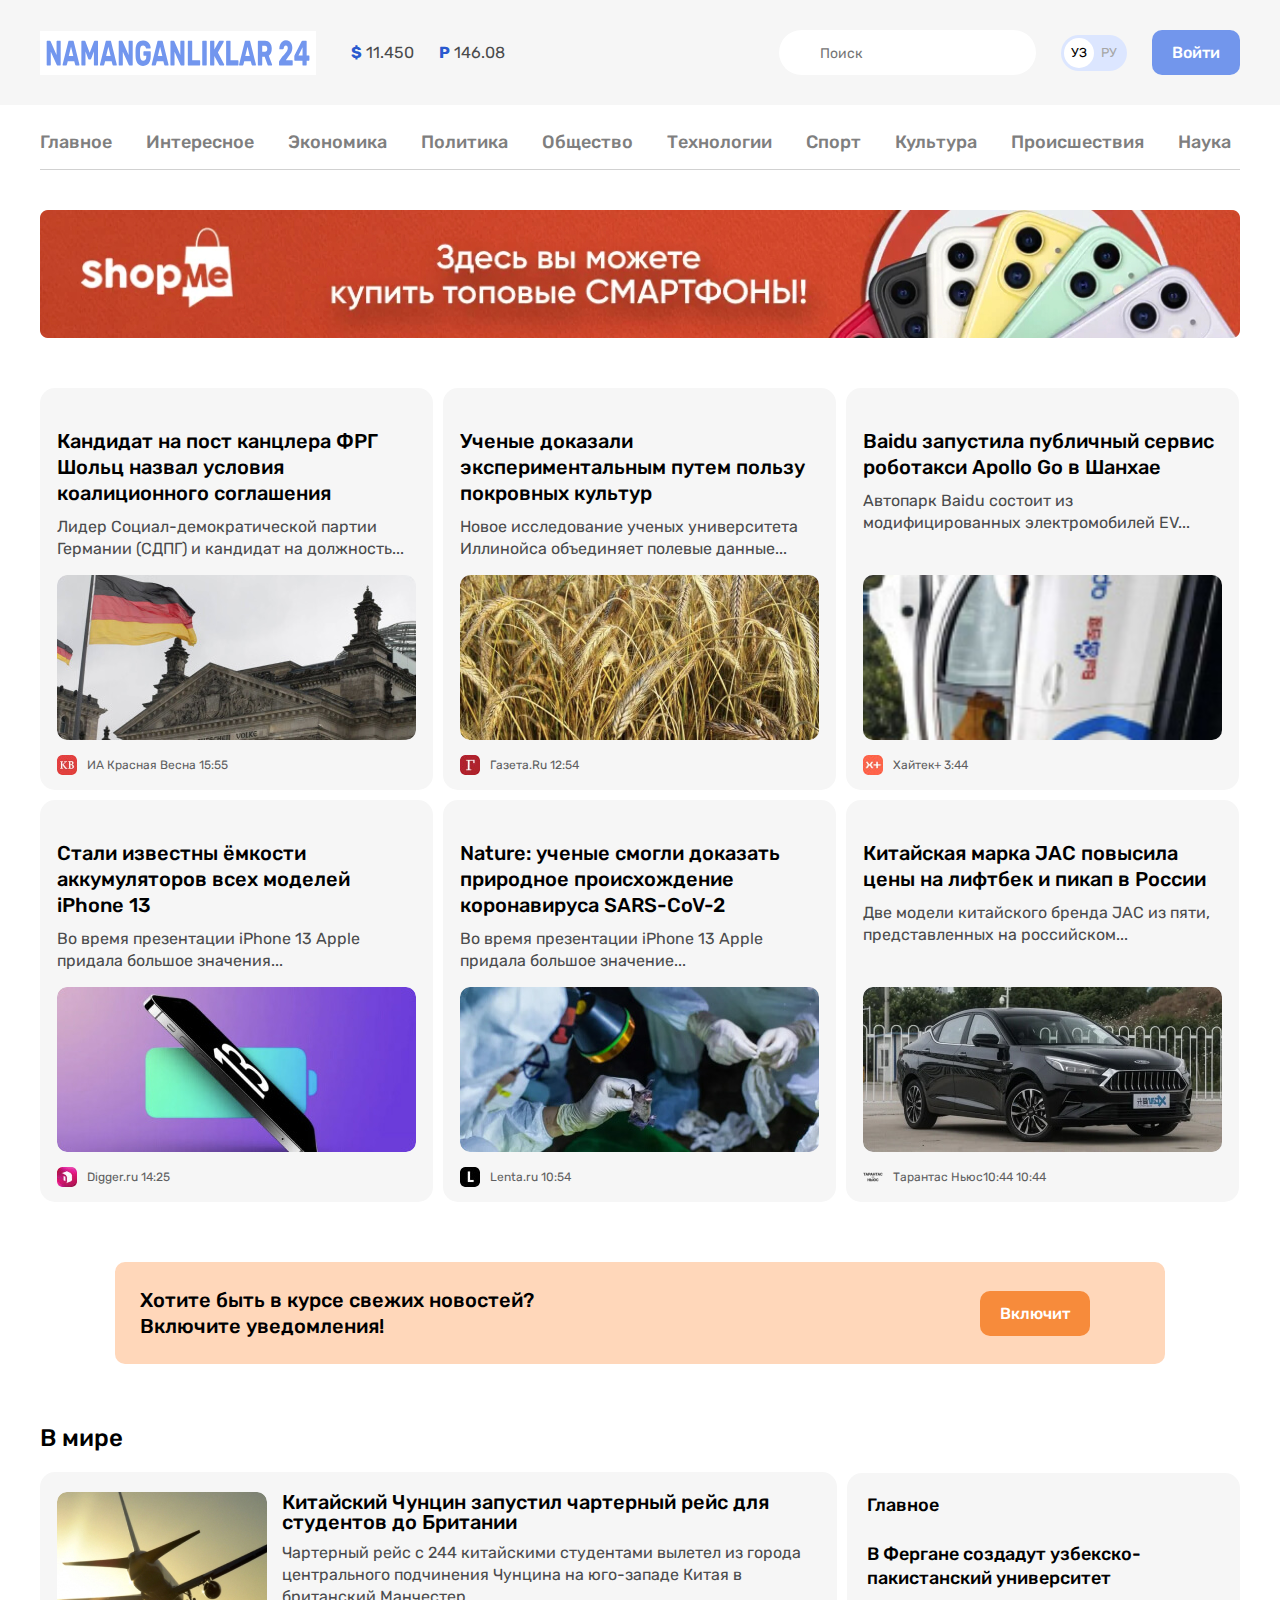
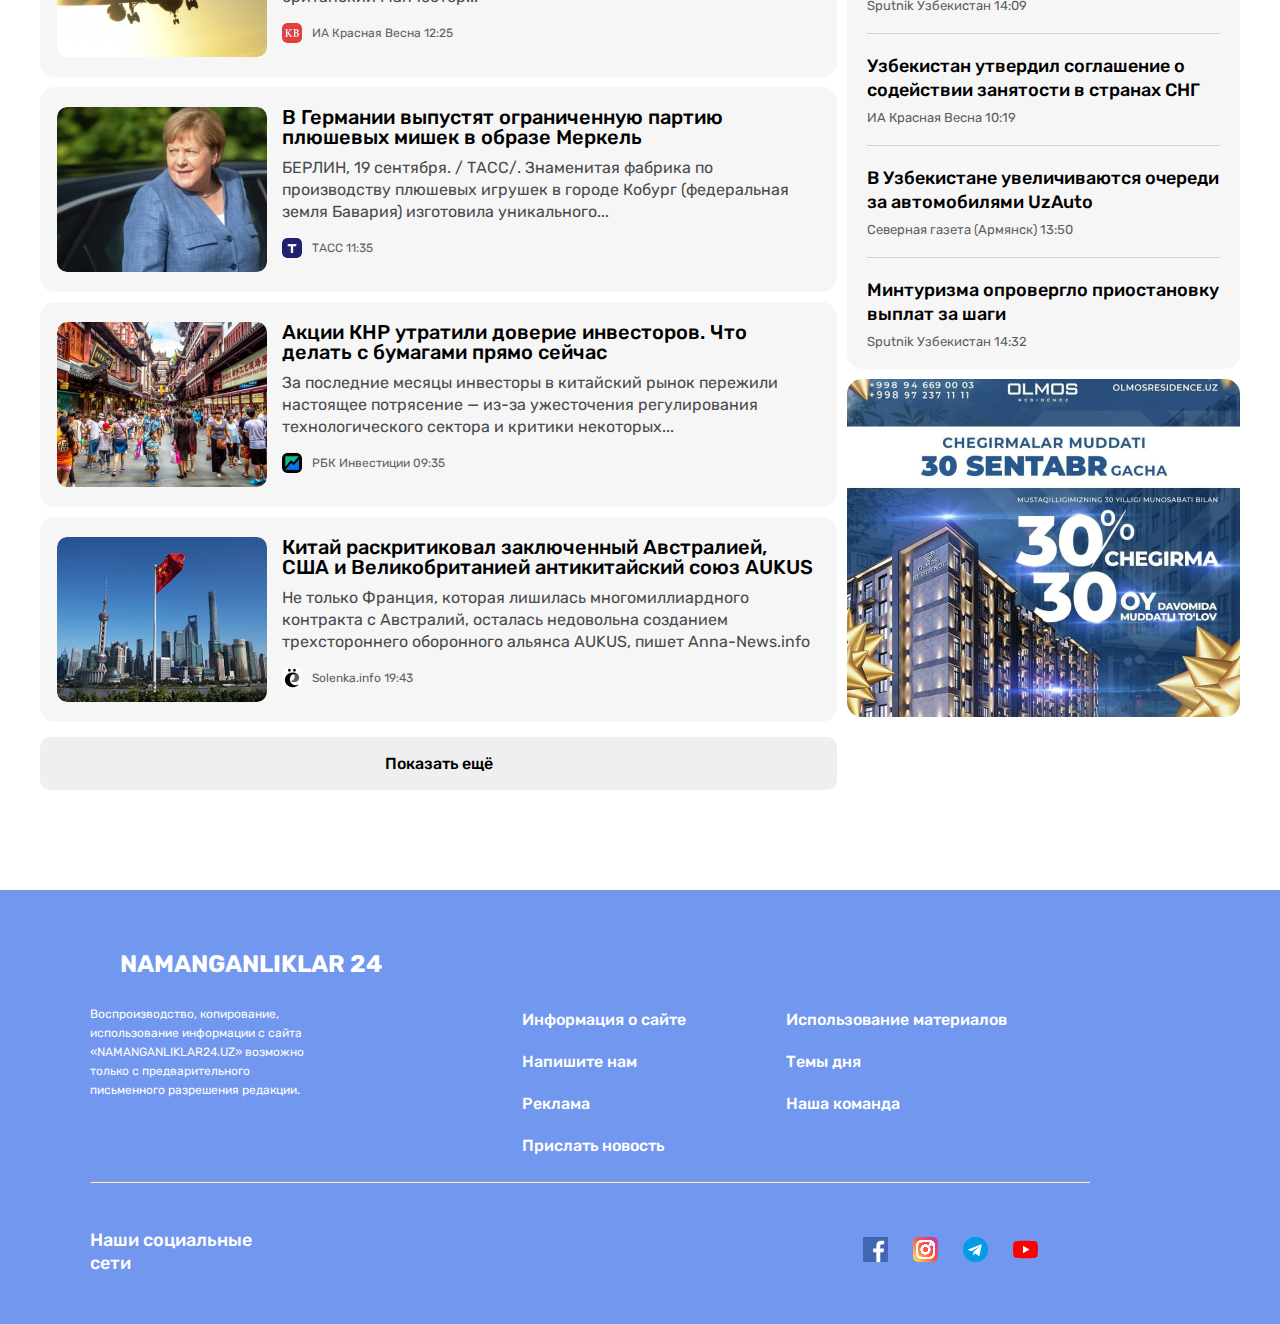
==== index.html @ fba0addb "add images, add footer" ====
<!DOCTYPE html>
<html lang="en">
<head>
  <meta charset="UTF-8">
  <meta http-equiv="X-UA-Compatible" content="IE=edge">
  <meta name="viewport" content="width=device-width, initial-scale=1.0">
  <title>n24</title>

  <!-- google fonts -->

  <link rel="preconnect" href="https://fonts.googleapis.com">
  <link rel="preconnect" href="https://fonts.gstatic.com" crossorigin>
  <link href="https://fonts.googleapis.com/css2?family=Rubik:wght@400;500;700&display=swap" rel="stylesheet">

  <!-- Styles -->
  <link rel="stylesheet" href="/normalize.css">
  <link rel="stylesheet" href="style.css">
</head>
<body>

  <!-- Site Header  -->
  <header class="site-header">
    <div class="site-header-top">
      <div class="site-header-top-container container">
        <!-- SITE-HEADER-LOGO  -->
        <a class="site-header-logo" href="index.html">
          <img class="site-header-logo-img" src="/img/logo (1).svg" alt="N24 logo"  width="264"  height="28">
        </a>

        <!-- CURRENCY-RATES -->
        <ul class="currency-rates" >
          <li class="currency-rates-item">
            <b class="currency-rates-type">$</b>
            <span class="currency-rates-value">11.450</span>
          </li>

          <li class="currency-rates-item">
            <b class="currency-rates-type">P</b>
            <span class="currency-rates-value">146.08</span>
          </li>
        </ul>

        <!-- Global searchbar  -->

        <form class="searchbar-form" action="https://echo.htmlacademy.ru" method="GET">
          <input class="searchbar-form-input" type="search" name="search" placeholder="Поиск" aria-label="Поиск" required>
        </form>

        <!-- Language toggle  -->

        <div class="lang-toggle">

          <a class="lan-toggle-link lan-toggle-link-active" href="index.html">УЗ</a>
          <a class="lan-toggle-link" href="index.html/ru">РУ</a>
        </div>

        <!-- Site header auth  -->

        <a class="button button-primary" href="#">Войти</a>
      </div>
    </div>

    <div class="container">
      <!-- SITE-NAV  -->
      <nav class="sitenav">
        <ul class="sitenav-list">
          <li class="sitenav-item"><a class="sitenav-link" href="#" >Главное</a></li>
          <li class="sitenav-item"><a class="sitenav-link" href="#" >Интересное</a></li>
          <li class="sitenav-item"><a class="sitenav-link" href="#" >Экономика</a></li>
          <li class="sitenav-item"><a class="sitenav-link" href="#" >Политика</a></li>
          <li class="sitenav-item"><a class="sitenav-link" href="#" >Общество</a></li>
          <li class="sitenav-item"><a class="sitenav-link" href="#" >Технологии</a></li>
          <li class="sitenav-item"><a class="sitenav-link" href="#" >Спорт</a></li>
          <li class="sitenav-item"><a class="sitenav-link" href="#" >Культура</a></li>
          <li class="sitenav-item"><a class="sitenav-link" href="#" >Происшествия</a></li>
          <li class="sitenav-item"><a class="sitenav-link" href="#" >Наука</a></li>
        </ul>
      </nav>
<!-- site-header-banner  -->
      <aside class="site-header-banner">
        <a class="site-header-banner-link" href="http://olcha.uz" target="_blank">
          <img class="site-header-banner-img" src="/img/optimize 1 (1).jpg" alt="reklama" width="1200"  height="128">
        </a>
      </aside>
    </div>
  </header>

  <!-- MAIN-KONTENT  -->

  <main class="main-content">
   <div class="container">
      <!-- <h1>Namanganliklar 24- новости</h1> -->

      <!-- TOP-NEWS  -->
    <section class="top-news">
       <!-- <h2>топ новости </h2> -->

       <!-- NEW-GRID  -->
       <div class="news-grid">

        <!-- NEW-GRID-ITEM  -->
        <article class="news-grid-item article-card">
         <h3 class="article-card-title">
           <a class="article-card-lonk" href="">Кандидат на пост канцлера ФРГ Шольц назвал условия коалиционного соглашения</a>
         </h3>
         <p class="article-card-text">
          Лидер Социал-демократической партии Германии (СДПГ) и кандидат на должность...
         </p>

         <img class="article-card-img" src="/img/germany.jpg" alt="" width="360"  height="165">

         <footer class="article-card-footer">
          <img class="article-card-source-icon" src="/img/germanyi.jpg" alt="" width="20"  height="20">

         <div class="article-card-source-time">
          <span class="article-card-source">ИА Красная Весна </span>
          <time datetime="2023-06-05T15:55" >15:55</time>
         </div>

         </footer>
        </article>

         <!-- NEW-GRID-ITEM  -->
         <article class="news-grid-item article-card">
          <h3 class="article-card-title">
            <a class="article-card-lonk" href="">Ученые доказали экспериментальным путем пользу покровных культур</a>
          </h3>
          <p class="article-card-text">
            Новое исследование ученых университета Иллинойса объединяет полевые данные...
          </p>

          <img class="article-card-img" src="/img/пользу.jpg" alt="" width="360"  height="165">

          <footer class="article-card-footer">
           <img class="article-card-source-icon" src="/img/пользуi.jpg" alt="" width="20"  height="20">

          <div class="article-card-source-time">
           <span class="article-card-source">Газета.Ru </span>
           <time datetime="2023-06-05T 12:54" > 12:54</time>
          </div>

          </footer>
         </article>

          <!-- NEW-GRID-ITEM  -->
        <article class="news-grid-item article-card">
          <h3 class="article-card-title">
            <a class="article-card-lonk" href="">Baidu запустила публичный сервис роботакси Apollo Go в Шанхае</a>
          </h3>
          <p class="article-card-text">
            Автопарк Baidu состоит из модифицированных электромобилей EV...
          </p>

          <img class="article-card-img" src="/img/appoloGo.jpg" alt="" width="360"  height="165">

          <footer class="article-card-footer">
           <img class="article-card-source-icon" src="/img/appoloGoi.jpg" alt="" width="20"  height="20">

          <div class="article-card-source-time">
           <span class="article-card-source">Хайтек+ </span>
           <time datetime="2023-06-05T3:44" >3:44</time>
          </div>

          </footer>
         </article>

          <!-- NEW-GRID-ITEM  -->
        <article class="news-grid-item article-card">
          <h3 class="article-card-title">
            <a class="article-card-lonk" href="">Стали известны ёмкости аккумуляторов всех моделей iPhone 13</a>
          </h3>
          <p class="article-card-text">
            Во время презентации iPhone 13 Apple придала большое значения...
          </p>

          <img class="article-card-img" src="/img/iphone-13.jpg" alt="iphone-13" width="360"  height="165">

          <footer class="article-card-footer">
           <img class="article-card-source-icon" src="/img/iphone13i.jpg" alt="iphone13" width="20"  height="20">

          <div class="article-card-source-time">
           <span class="article-card-source">Digger.ru </span>
           <time datetime="2023-06-05T14:25" >14:25</time>
          </div>

          </footer>
         </article>

          <!-- NEW-GRID-ITEM  -->
        <article class="news-grid-item article-card">
          <h3 class="article-card-title">
            <a class="article-card-lonk" href="">Nature: ученые смогли доказать природное происхождение коронавируса SARS-CoV-2</a>
          </h3>
          <p class="article-card-text">
            Во время презентации iPhone 13 Apple придала большое значение...
          </p>

          <img class="article-card-img" src="/img/SARS-CoV-2.jpg" alt="sars-cov" width="360"  height="165">

          <footer class="article-card-footer">
           <img class="article-card-source-icon" src="/img/SARS-CoV-2i.jpg" alt="sars-cov" width="20"  height="20">

          <div class="article-card-source-time">
           <span class="article-card-source">Lenta.ru </span>
           <time datetime="2023-06-05T 10:54" > 10:54</time>
          </div>

          </footer>
         </article>

          <!-- NEW-GRID-ITEM  -->
        <article class="news-grid-item article-card">
          <h3 class="article-card-title">
            <a class="article-card-lonk" href="">Китайская марка JAC повысила цены на лифтбек и пикап в России</a>
          </h3>
          <p class="article-card-text">
            Две модели китайского бренда JAC из пяти, представленных на российском...
          </p>

          <img class="article-card-img" src="/img/audi.jpg" alt="audi" width="360"  height="165">

          <footer class="article-card-footer">
           <img class="article-card-source-icon" src="/img/audiii.png" alt="audi" width="20"  height="20">

          <div class="article-card-source-time">
           <span class="article-card-source">Тарантас Ньюс10:44 </span>
           <time datetime="2023-06-05T10:44" >10:44</time>
          </div>

          </footer>
         </article>
       </div>
    </section>



    <!-- NOTICICATION-CTA  -->
    <section class="notification-cta">
      <div class="notification-cta-text">Хотите быть в курсе свежих новостей?
        <br> Включите уведомления!
      </div>

     <button class="button button-orange" type="button">Включит </button>

    </section>

  <div class="layout-2-1">
      <!-- GLOBAL-NEWS  -->

      <div class="layout-2-1-main">
        <section class="global-news">
          <h2 class="global-news-heading">В мире</h2>

    <!-- NEWS-LIST  -->

          <div class="news-list">
            <div class="news-list-item article-card-horizontal">
              <img class="article-card-horizontal-img" src="/img/main images/samolyot.jpg" alt="airplan" width="210"  height="165">

              <div class="article-card-horizontal-content">
                <h3 class="article-card-horizontal-title">
                  <a  class="article-card-horizontal-link" href="#">Китайский Чунцин запустил чартерный рейс для студентов до Британии</a>
                </h3>

                <p class="article-card-horizontal-text">Чартерный рейс с 244 китайскими студентами вылетел из города центрального подчинения Чунцина на юго-западе Китая в британский Манчестер...</p>

                <footer class="article-card-horizontal-footer">
                  <img class="article-card-horizontal-source-icon" src="/img/main images/samolyoti.jpg" alt="icon" width="20"  height="20">

                 <div class="article-card-horizontal-source-time">
                  <span class="article-card-horizontal-source">ИА Красная Весна  </span>
                  <time datetime="2023-06-05T15:55" >12:25</time>
                 </div>

                 </footer>
              </div>
            </div>

            <div class="news-list-item article-card-horizontal">
              <img class="article-card-horizontal-img" src="/img/main images/ayol.jpg" alt="woman" width="210"  height="165">

              <div class="article-card-horizontal-content">
                <h3 class="article-card-horizontal-title">
                  <a  class="article-card-horizontal-link" href="#">В Германии выпустят ограниченную партию плюшевых мишек в образе Меркель</a>
                </h3>

                <p class="article-card-horizontal-text">БЕРЛИН, 19 сентября. / ТАСС/. Знаменитая фабрика по производству плюшевых игрушек в городе Кобург (федеральная земля Бавария) изготовила уникального...</p>

                <footer class="article-card-horizontal-footer">
                  <img class="article-card-horizontal-source-icon" src="/img/main images/ayoli.jpg" alt="icon" width="20"  height="20">

                 <div class="article-card-horizontal-source-time">
                  <span class="article-card-horizontal-source">ТАСС  </span>
                  <time datetime="2023-06-05T15:55" >11:35</time>
                 </div>

                 </footer>
              </div>
            </div>

            <div class="news-list-item article-card-horizontal">
              <img class="article-card-horizontal-img" src="/img/main images/odamlar.jpg" alt="people" width="210"  height="165">

              <div class="article-card-horizontal-content">
                <h3 class="article-card-horizontal-title">
                  <a  class="article-card-horizontal-link" href="#">Акции КНР утратили доверие инвесторов. Что делать с бумагами прямо сейчас</a>
                </h3>

                <p class="article-card-horizontal-text">За последние месяцы инвесторы в китайский рынок пережили настоящее потрясение — из-за ужесточения регулирования технологического сектора и критики некоторых...</p>

                <footer class="article-card-horizontal-footer">
                  <img class="article-card-horizontal-source-icon" src="/img/main images/odamlari.jpg" alt="icon" width="20"  height="20">

                 <div class="article-card-horizontal-source-time">
                  <span class="article-card-horizontal-source">РБК Инвестиции </span>
                  <time datetime="2023-06-05T15:55" >09:35 </time>
                 </div>

                 </footer>
              </div>
            </div>

            <div class="news-list-item article-card-horizontal">
              <img class="article-card-horizontal-img" src="/img/main images/xitoy flag.jpg" alt="flag" width="210"  height="165">

              <div class="article-card-horizontal-content">
                <h3 class="article-card-horizontal-title">
                  <a  class="article-card-horizontal-link" href="#">Китай раскритиковал заключенный Австралией, США и Великобританией антикитайский союз AUKUS</a>
                </h3>

                <p class="article-card-horizontal-text">Не только Франция, которая лишилась многомиллиардного контракта с Австралий, осталась недовольна созданием трехстороннего оборонного альянса AUKUS, пишет Anna-News.info</p>

                <footer class="article-card-horizontal-footer">
                  <img class="article-card-horizontal-source-icon" src="/img/main images/xitoy flagi.jpg" alt="icon" width="20"  height="20">

                 <div class="article-card-horizontal-source-time">
                  <span class="article-card-horizontal-source">Solenka.info  </span>
                  <time datetime="2023-06-05T15:55" >19:43</time>
                 </div>

                 </footer>
              </div>
            </div>
          </div>

          <button class="news-list-more-button button button-block" type="button">Показать ещё </button>

        </section>
      </div>

      <!-- NEWS-SIDEBAR  -->
     <div class="layout-2-1-sidebar">
      <section class="layout-2-1-sidebar-item sidebar-news-card">
        <h2 class="sidebar-news-card-heading">Главное</h2>

        <ul class="sidebar-news-card-list">
         <li class="sidebar-news-card-item">
           <h3 class="sidebar-news-card-title">
             <a class="sidebar-news-card-link" href="#">В Фергане создадут узбекско-пакистанский университет</a>
           </h3>

           <div class="sidebar-news-card-source-time">
           <span class="sidebar-news-card-source">Sputnik Узбекистан</span>
           <time datetime="2023-06-05T15:55" >14:09</time>
          </div>
         </li>



          <li class="sidebar-news-card-item">
           <h3 class="sidebar-news-card-title">
             <a class="sidebar-news-card-link" href="#">Узбекистан утвердил соглашение о содействии занятости в странах СНГ</a>
           </h3>

           <div class="sidebar-news-card-source-time">
           <span class="sidebar-news-card-source">ИА Красная Весна </span>
           <time datetime="2023-06-05T15:55" >10:19</time>
          </div>
         </li>



          <li class="sidebar-news-card-item">
           <h3 class="sidebar-news-card-title">
             <a class="sidebar-news-card-link" href="#">В Узбекистане увеличиваются очереди за автомобилями UzAuto</a>
           </h3>

           <div class="sidebar-news-card-source-time">
           <span class="sidebar-news-card-source">Северная газета (Армянск) </span>
           <time datetime="2023-06-05T15:55" >13:50 </time>
          </div>
         </li>



          <li class="sidebar-news-card-item">
           <h3 class="sidebar-news-card-title">
             <a class="sidebar-news-card-link" href="#">Минтуризма опровергло приостановку выплат за шаги</a>
           </h3>

           <div class="sidebar-news-card-source-time">
           <span class="sidebar-news-card-source">Sputnik Узбекистан </span>
           <time datetime="2023-06-05T15:55" >14:32</time>
          </div>
         </li>



        </ul>

 </section>

   <aside>
    <a href="#">
      <img src="/img/main images/sidebar-reklama.jpg" alt="Olmos"  width="393"  height="338">
    </a>
   </aside>


     </div>

  </div>
</div>



  </main>


  <footer class="site-footer">
   <div class="container">

   <div class="site-footer-container">
    <h2 class="site-footer-top-heading">NAMANGANLIKLAR 24</h2>
    <div class="site-footer-top">


      <div class="site-footer-top-right">
        <p class="site-footer-top-text">Воспроизводство, копирование, использование информации с сайта «NAMANGANLIKLAR24.UZ» возможно только с предварительного письменного разрешения редакции.
         </p>
      </div>

      <ul class="site-footer-top-item-list">
        <li class="site-footer-top-item-right"><a class="site-footer-top-item-right-links" href="#">Информация о сайте</a></li>
        <li class="site-footer-top-item-right"><a class="site-footer-top-item-right-links" href="#">Напишите нам</a></li>
        <li class="site-footer-top-item-right"><a class="site-footer-top-item-right-links" href="#">Реклама</a></li>
        <li class="site-footer-top-item-right"><a class="site-footer-top-item-right-links" href="#">Прислать новость</a></li>

      </ul>

      <ul class="site-footer-top-item-list">
        <li class="site-footer-top-item-right"><a class="site-footer-top-item-right-links" href="#">Использование материалов</a></li>
        <li class="site-footer-top-item-right"><a class="site-footer-top-item-right-links" href="#">Темы дня</a></li>
        <li class="site-footer-top-item-right"><a class="site-footer-top-item-right-links" href="#">Наша команда
        </a></li>


      </ul>

    </div>

    <hr class="break">

       <div class="site-footer-bottom">
         <span class="site-footer-bottom-left">Наши социальные сети</span>

        <ul class="site-footer-bottom-socil-list">
          <li class="site-footer-socials">
            <a href="" class="site-footer-social-links">
              <img class="socials-img" src="/img/free-icon-facebook-1384053 2.svg" alt="icon">
            </a>
          </li>
          <li class="site-footer-socials">
            <a href="" class="site-footer-social-links">
              <img class="socials-img" src="/img/free-icon-instagram-2111463 1.svg" alt="icon">
            </a>
          </li>
          <li class="site-footer-socials">
            <a href="" class="site-footer-social-links">
              <img class="socials-img" src="/img/free-icon-telegram-2111646 1.svg" alt="icon">
            </a>
          </li>
          <li class="site-footer-socials">
            <a href="" class="site-footer-social-links">
              <img class="socials-img" src="/img/free-icon-youtube-1384060 1.svg" alt="icon"></a>
          </li>
        </ul>
       </div>

   </div>

   </div>
  </footer>



</body>
</html>
---- style.css ----
*{
  box-sizing: border-box;
}

html{
  height: 100%;
  scroll-behavior: smooth;
}

body{
  display: flex;
  flex-direction: column;
  height: 100%;
  padding: 0;
  margin: 0;
  font-family: 'Rubik', Arial, sans-serif;
  font-size: 16px;
  line-height: 22px;
  color: #4a4b4c;


}

/* BUTTON  */
.button{
  display: inline-block;
  border: 0;
  border-radius:10px;
  padding: 13px 20px;
  font-weight: 500;
  font-size: 16px;
  cursor: pointer;
  line-height: normal;
  text-align: center;
  text-decoration: none;
}

.button-primary{
background-color: #7296EC;
color: #fff;


}

.button:hover{
  opacity:0.8;
}

.button:active{
  opacity: 0.6;
}

.button-orange {
  background-color:#F78B3B;
  color: #ffff;
}

.button-block{
  display: block;
  width: 100%;
}

img{
max-width: 100%;

}

/* OTLINE-STYLE  */
*:focus{
  outline-offset: 3px;
  outline: 2px dashed #7296EC;
}

.container{
  max-width: 1240px;
  padding-left: 20px;
  padding-right: 20px;
  width: 100%;
  margin-left: auto;
  margin-right: auto;
}


/* SITE-HEADE  */
.site-header {

}

/* SITE-HEADER-TOP  */
.site-header-top {
  background-color: #f6f6f6;
  padding-top: 30px;
  padding-bottom: 30px;
  margin-bottom: 10px;
}
.site-header-top-container {
  display: flex;
  align-items: center;
}
.site-header-logo {
  display: flex;
  margin-right: 35px;
  padding: 8px 6px;
  background-repeat: 7px;
  background-color: #fff;
}

.site-header-logo:hover{
  opacity: 0.8;
}

.site-header-logo:active{
  opacity: 0.6;
}


.site-header-logo-img {
}
.currency-rates {
  display: flex;
  margin-right: auto;
  align-items: center;
  padding: 0;
  margin: 0;
  margin-right: auto;
  list-style: none;
}
.currency-rates-item:not(:last-child) {
  margin-right: 25px;
}
.currency-rates-type {
  color: #2959CE;

}
.currency-rates-value {
}

/* GLOBAL-SEARCHBAR  */

.searchbar-form{
margin-right: 25px;

}

.searchbar-form-input
{
  border: 0;
  border-radius: 60px;
font-size: 14px;
line-height: normal;
padding-top: 15px;
padding-bottom: 13px;
padding-left: 41px;
padding-right: 20px;
}

/* LANGUAGE-TOGGLE  */

.lang-toggle {
  display: flex;
  width: 70;
  height: 36;
  margin-right: 25px;
  background-color: #DCE6FF;
  border-radius: 39px;
  padding: 3px;

}
.lan-toggle-link {
  color: #a6a6a6;
  border-radius: 50%;
  text-decoration: none;
  line-height: 30px;
  width: 30px;
  height: 30px;
  font-size: 13px;
  text-align: center;
}

.lan-toggle-link-active{
  background-color:#fff;
  color: black;
}

/* SITE-NAV  */

.sitenav {
border-bottom: 1px solid #D1D1D1;
font-size: 18px;
line-height: normal;
font-weight: 500;
padding-top: 12px;
padding-bottom: 12px;
margin-bottom: 40px;

}
.sitenav-list {
  display: flex;
  padding: 0;
  margin: 0;
  list-style: none;
  flex-wrap: wrap;
  align-items:center
}
.sitenav-item {
margin-top: 4px;
margin-bottom: 4px;
}

.sitenav-item:not(:last-child){
  margin-right: 34px;
}
.sitenav-link {
  display: block;
  text-decoration: none;
  color: #7F7F7F;

}

.sitenav-link:hover{
  color:#7296EC;
}

.sitenav-link:active{
 opacity: 0.6;
}

/* SITE-HEADER-BANNER  */

.site-header-banner-img{
  display: flex;
}


/* MAIN-CONTENT  */
.main-content{
  flex-grow: 1;
  padding-top: 50px;
}

/* NEWS-GRID  */
.news-grid {
display: flex;
flex-wrap: wrap;
margin-left: -10px;
margin-bottom: -10px;
}
.news-grid-item {
  width: 393px;
  margin-left: 10px;
  margin-bottom: 10px;

}
.article-card {
  display: flex;
  flex-direction: column;
  background-color:#f6f6f6;
  border-radius:15px;
  padding: 20px 17px 15px;

}
.article-card-title {
  padding-top: 0;
  margin-bottom: 10px;
  font-size: 20px;
  line-height: 26px;
  font-weight: 500;
}
.article-card-lonk {
  display: inline-block;
  color: #000;
  text-decoration: none;
}

.article-card-lonk:hover{
  color:#7296EC;
}
.article-card-lonk:active{
  opacity: 0.6;
}
.article-card-text {
 margin-top: 0;
 margin-bottom: 15px;
}
.article-card-img {
  display: block;
  width: 360px;
  height: 165px;
  object-fit: cover;
  margin-top: auto;
  margin-bottom: 15px;
  border-radius: 10px;

}
.article-card-footer {
  display: flex;
  align-items: center;
}
.article-card-source-icon {
  width: 20px;
  height: 20px;
  margin-right: 10px;
  border-radius:5px;
}
.article-card-source-time {
  font-size: 12px;
  line-height: normal;
  color: #5E5F61;

}
.notification-cta {
  display: flex;
  align-items: center;
  justify-content: space-between;
  margin: 60px 75px;
  border-radius: 10px;
  padding: 25px 75px 25px 25px;
  background-color: #ffd7ba;
}
.notification-cta-text {
  font-size:20px;
  line-height: 26px;
  font-weight: 500;
  color: #000;
}


/* GLOBAL-NEWS */

.global-news-heading {
  margin-top: 0;
  margin-bottom: 20px;
  font-weight: 500;
  font-size: 24px;
  line-height: 28px;
  color: #000000;
}
.news-list {
  display: flex;
  flex-direction: column;
  margin-bottom: 15px;
}
.news-list-item:not(:last-child){
  margin-bottom: 10px;

}

/* ARTICAL-CARD-HORIZONTAL  */
.article-card-horizontal {
  display: flex;
  align-items: flex-start;
  background: #F6F6F6;
  border-radius: 15px;
  padding: 20px 20px 20px 17px;

}
.article-card-horizontal-img {
  width: 210px;
  height:165px;
  object-fit: cover;
  margin-right: 15px;
  border-radius:10px;
}
.article-card-horizontal-content {
  flex-grow: 1;
}
.article-card-horizontal-title {
  margin-top: 0;
  margin-bottom: 10px;
  font-weight: 500;
  font-size: 20px;
  line-height: 20px;

}


.article-card-horizontal-link {
  display: inline-block;
  text-decoration: none;
  color: #000;
}

.article-card-horizontal-link:hover{
 color: #7296EC;
}

.article-card-horizontal-link:active{
  opacity: 0.6;
}
.article-card-horizontal-text {
  margin-top: 0;
  margin-bottom: 15px;
  font-size: 16px;
  line-height: 22px;
}
.article-card-horizontal-footer {
display: flex;
align-items: center;

}
.article-card-horizontal-source-icon {
  object-fit: cover;
  border-radius:5px;
  margin-right: 10px;
  width: 20px;
  height: 20px;
}
.article-card-horizontal-source-time {
  font-size: 12px;
  line-height: normal;
  color: #5E5F61;

}

.news-list-more-button{
padding: 17px;

}

/* LAYOUT-SIDEBAR  */

.layout-2-1{
  display: flex;
  align-items: flex-start;
}

.layout-2-1-main{
  width: 797px;
  margin-right: 10px;
  margin-bottom: 100px;
}

.layout-2-1-sidebar{
  width: 393px;
  margin-top: 49px;
}

.layout-2-1-sidebar-item:not(:last-child){
  margin-bottom: 10px;
}

/* NEWS-LIST-SIDEBAR  */
.sidebar-news-card {

  background-color: #f6f6f6;
  color: #000;
  padding: 20px;
  border-radius: 15px;

}
.sidebar-news-card-heading {
  margin-top: 0;
  margin-bottom: 25px;
  font-weight: 500;
  font-size: 18px;
  line-height: 24px;
}
.sidebar-news-card-list {
  padding: 0;
  margin: 0;
  list-style: none;
}
.sidebar-news-card-item {
  padding-top: 20px;
  padding-bottom: 20px;
}

.sidebar-news-card-item:first-child {
padding-top: 0;
}

.sidebar-news-card-item:last-child{
  padding-bottom: 0;
}

.sidebar-news-card-item:not(:last-child){
 border-bottom: 1px solid #d2d2d2;
}
.sidebar-news-card-title {
  margin-top: 0;
 margin-bottom: 8px;
 font-size: 18px;
 line-height: 24px;
 font-weight: 500;
}
.sidebar-news-card-link {
  display: inline-block;
  text-decoration: none;
  color: #000;
}
.sidebar-news-card-link:hover{
 color: #7296EC;
}

.sidebar-news-card-source-time {
font-size: 13px;
line-height: normal;
color:#5E5F61;

}


/* SITE-FOOTER  */
.site-footer {
  background-color: #7297EF;
}

.site-footer-container{
  width: 998px;
  padding-left: 50px;
  margin-bottom: 40px;
}

.site-footer-top {

  display: flex;
  align-items: flex-start;

}
.site-footer-top-right {
}
.site-footer-top-heading {
  padding-left: 30px;
  padding-top: 40px;
  margin-bottom:15px;
  font-style: normal;
  font-weight: 700;
  font-size: 24px;
  line-height: 28px;

  color: #FFFFFF;
}
.site-footer-top-text {
  width: 229px;
  height: 95px;
  margin-right: 203px;
  font-style: normal;
  font-weight: 400;
  font-size: 12px;
  line-height: 19px;
  color: #FFFFFF;
}
.site-footer-top-item-list{
  display: inline-block;
  list-style: none;
  height: auto;
  padding: 0;
}
.site-footer-top-item-list:not(:last-child) {
margin-right: 100px;

}
.site-footer-top-item-right:not(:last-child) {
  margin-bottom: 20px;
}
.site-footer-top-item-right-links {
  font-style: normal;
  font-weight: 500;
  font-size: 16px;
  line-height: 19px;
 text-decoration: none;
  color:  #FFFFFF;
}

.break{
  height:1px solid #CECECE;
  width: 998px;
}

/* SITE-FOOTER-BOTTOM  */

.site-footer-bottom {
  display: flex;
  padding-top: 30px;
  align-items: center;
  justify-content: space-between;

}
.site-footer-bottom-left {
  width: 162px;
  font-style: normal;
  font-weight: 500;
  font-size: 18px;
  line-height: 23px;
  color: #FFFFFF;
}
.site-footer-bottom-socil-list {
  display: flex;
  list-style: none;
}

.site-footer-socials {

}

.site-footer-socials:not(:last-child){
  margin-right: 25px;
}
.site-footer-social-links {
  text-decoration: none;
}

.socials-img{
  width: 25px;
  height: 25px;
}

.socials-img:hover{
 filter: grayscale(100%) sepia(100%);

}

.socials-img:active{
  opacity: 0.6;
}
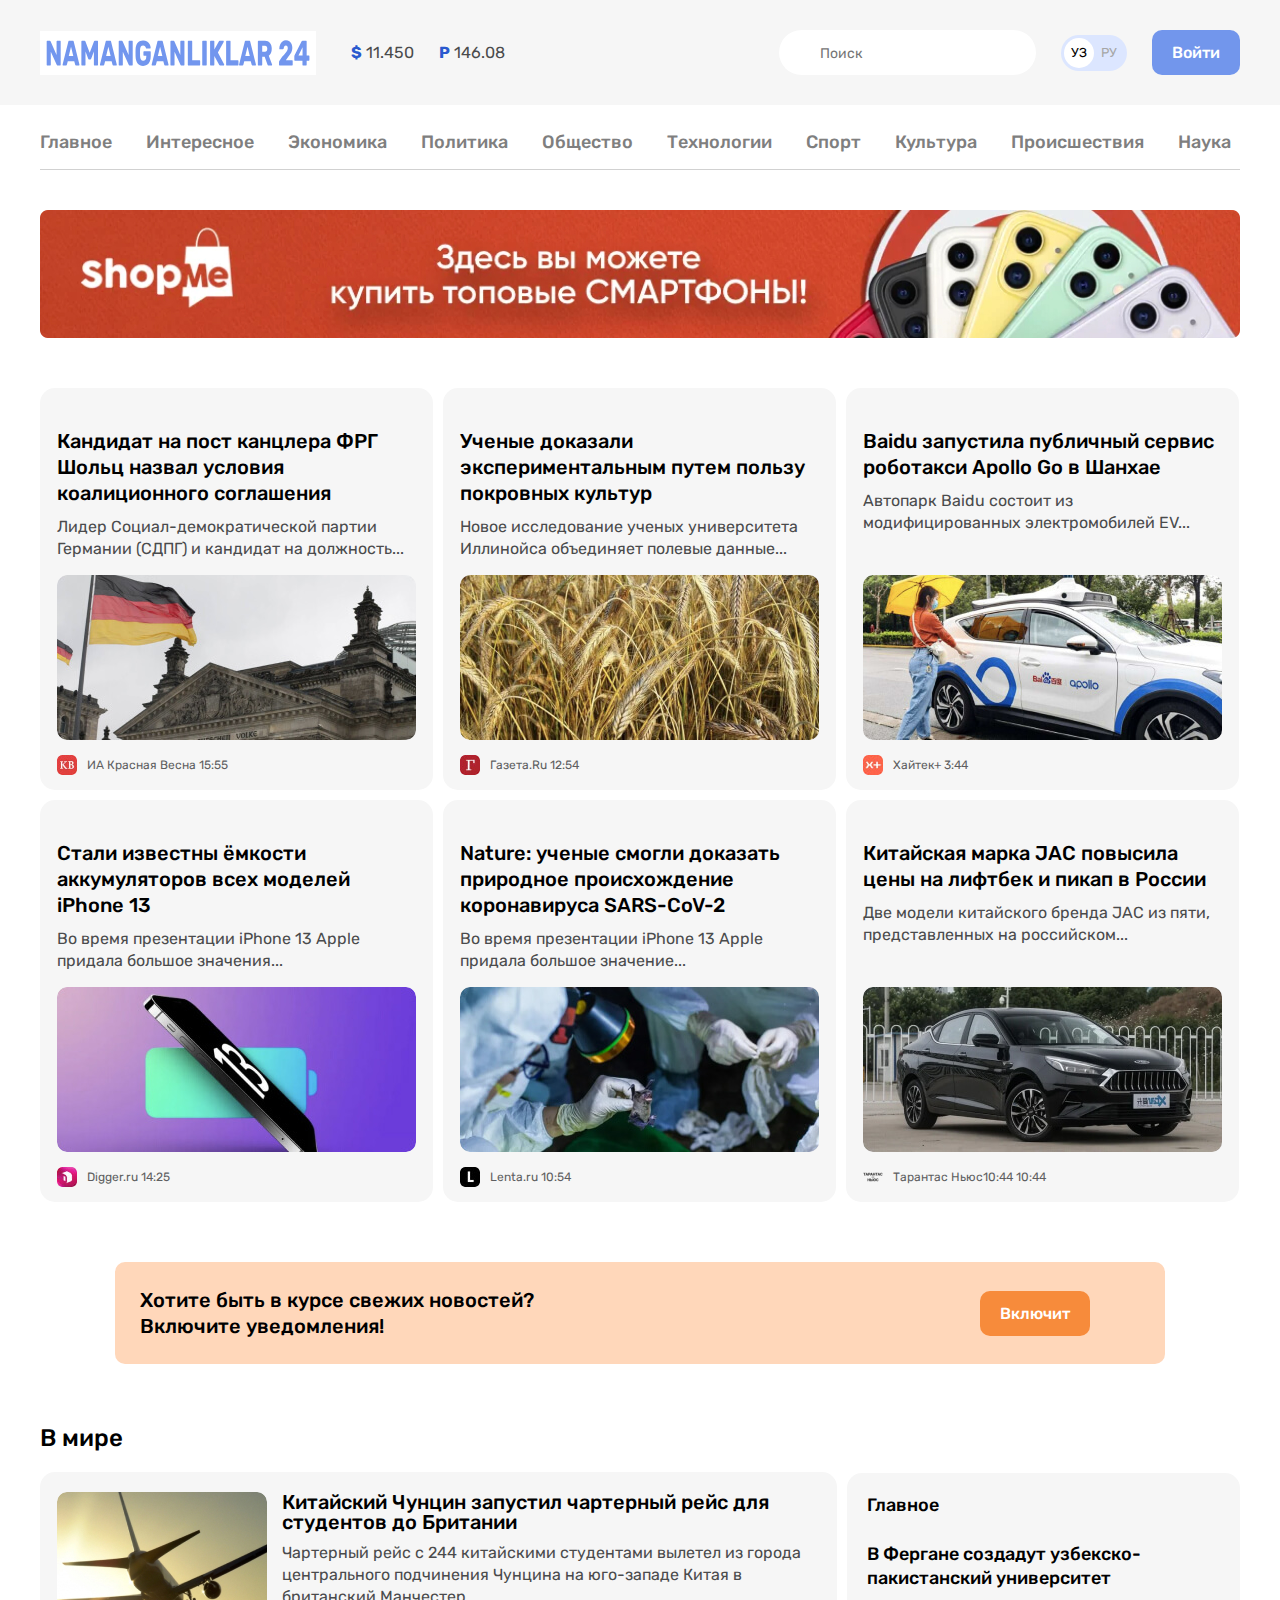
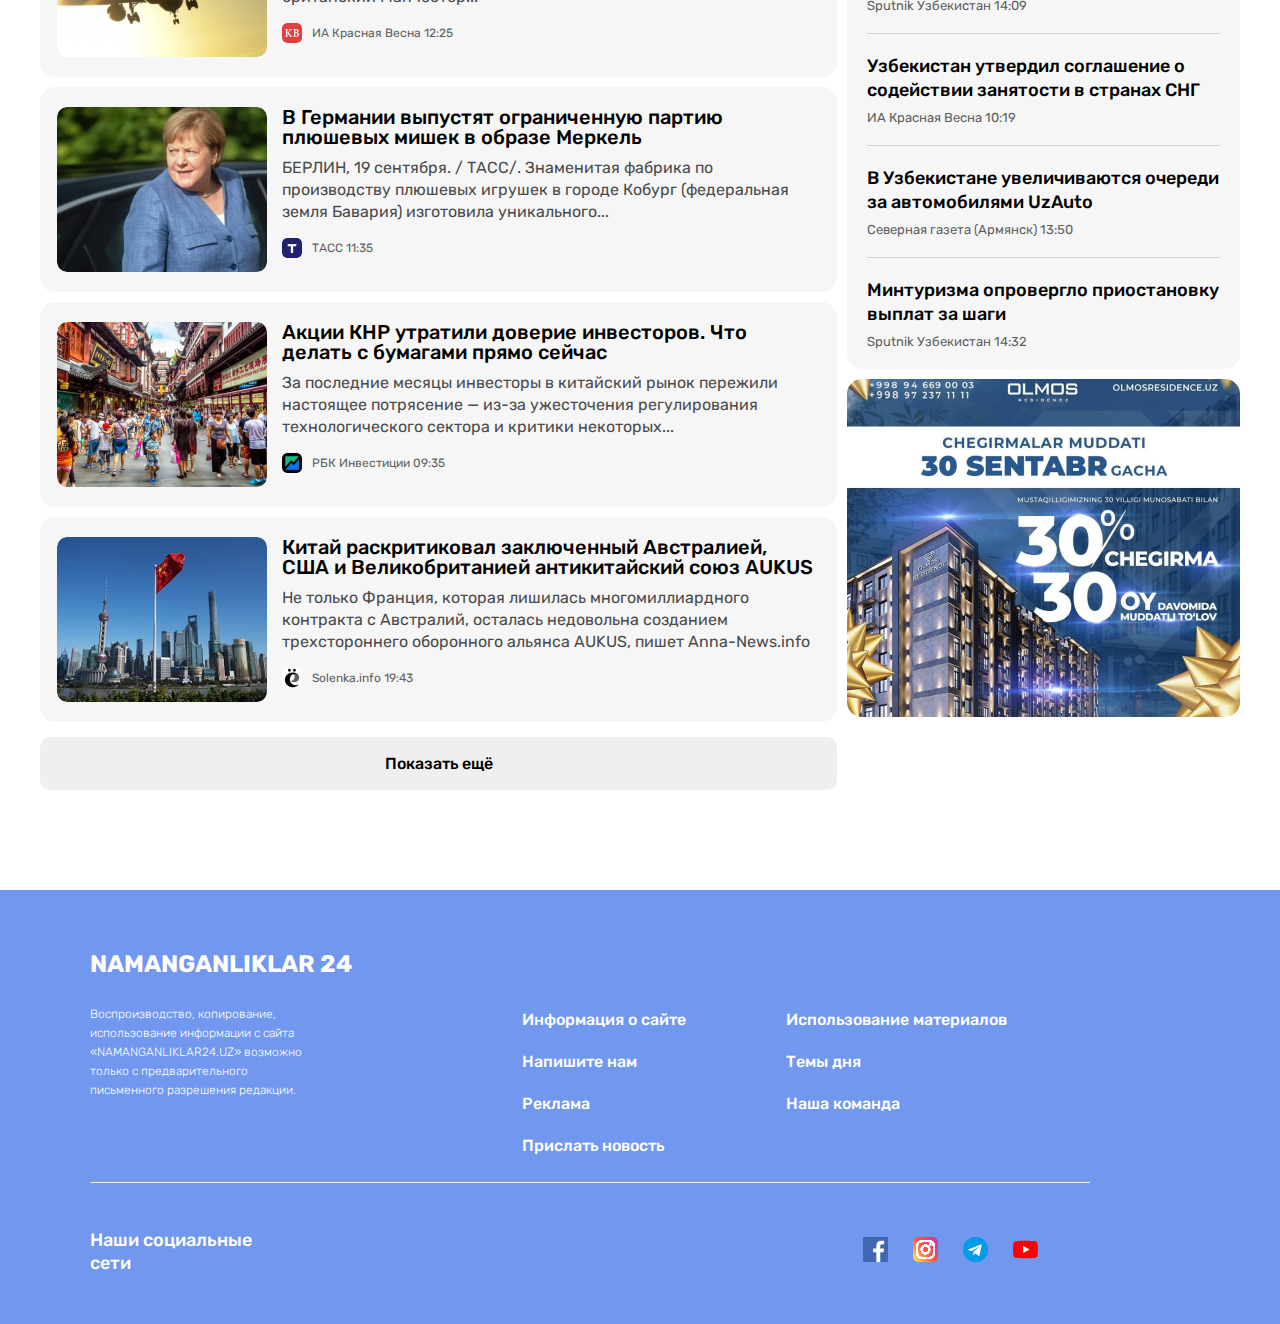
==== commit 6acd8b02: "fix bugs" ====
--- a/index.html
+++ b/index.html
@@ -431,7 +431,7 @@
    <div class="container">
 
    <div class="site-footer-container">
-    <h2 class="site-footer-top-heading">NAMANGANLIKLAR 24</h2>
+    <h2 class="site-footer-top-heading">NAMANGANLIKLAR 24 </h2>
     <div class="site-footer-top">
 
 
--- a/style.css
+++ b/style.css
@@ -520,7 +520,6 @@
 .site-footer-top-right {
 }
 .site-footer-top-heading {
-  padding-left: 30px;
   padding-top: 40px;
   margin-bottom:15px;
   font-style: normal;
@@ -535,7 +534,7 @@
   height: 95px;
   margin-right: 203px;
   font-style: normal;
-  font-weight: 400;
+  font-weight: 300;
   font-size: 12px;
   line-height: 19px;
   color: #FFFFFF;
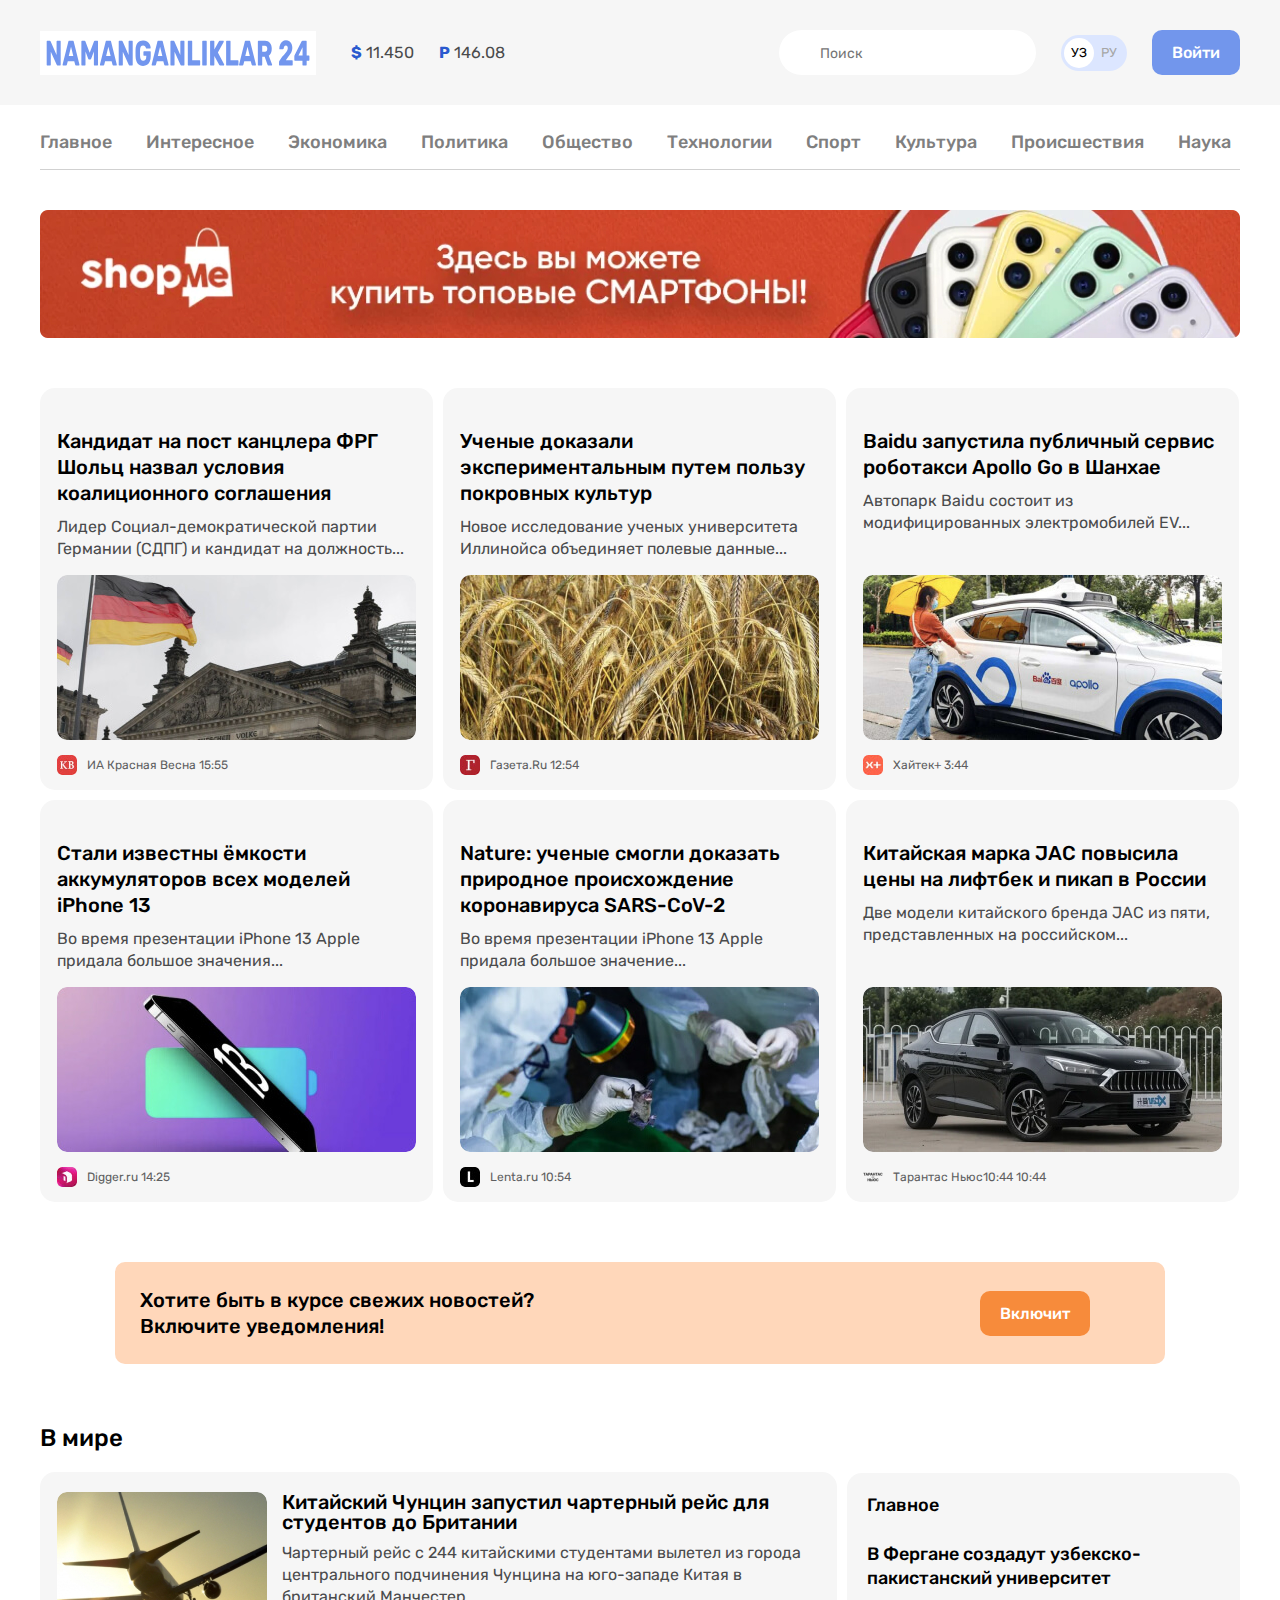
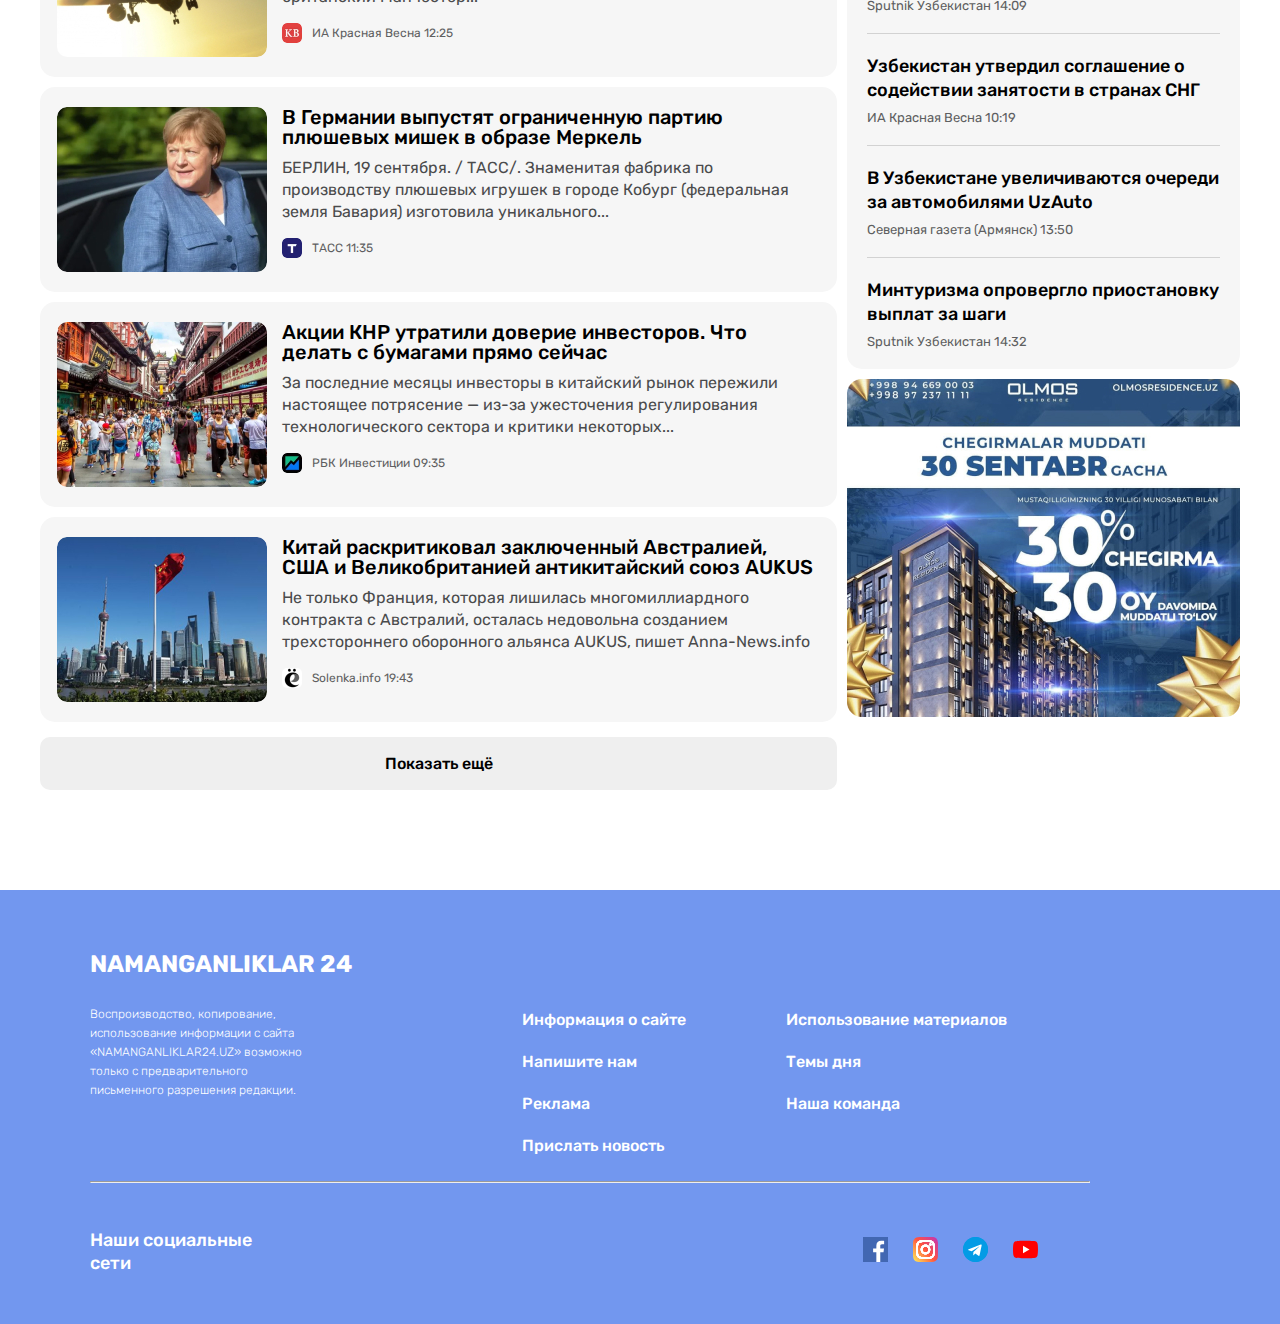
==== commit 58afab5a: "add test" ====
--- a/index.html
+++ b/index.html
@@ -431,7 +431,7 @@
    <div class="container">
 
    <div class="site-footer-container">
-    <h2 class="site-footer-top-heading">NAMANGANLIKLAR 24 </h2>
+    <h2 class="site-footer-top-heading">NAMANGANLIKLAR 24</h2>
     <div class="site-footer-top">
 
 
--- a/style.css
+++ b/style.css
@@ -534,7 +534,7 @@
   height: 95px;
   margin-right: 203px;
   font-style: normal;
-  font-weight: 300;
+  font-weight: 301;
   font-size: 12px;
   line-height: 19px;
   color: #FFFFFF;
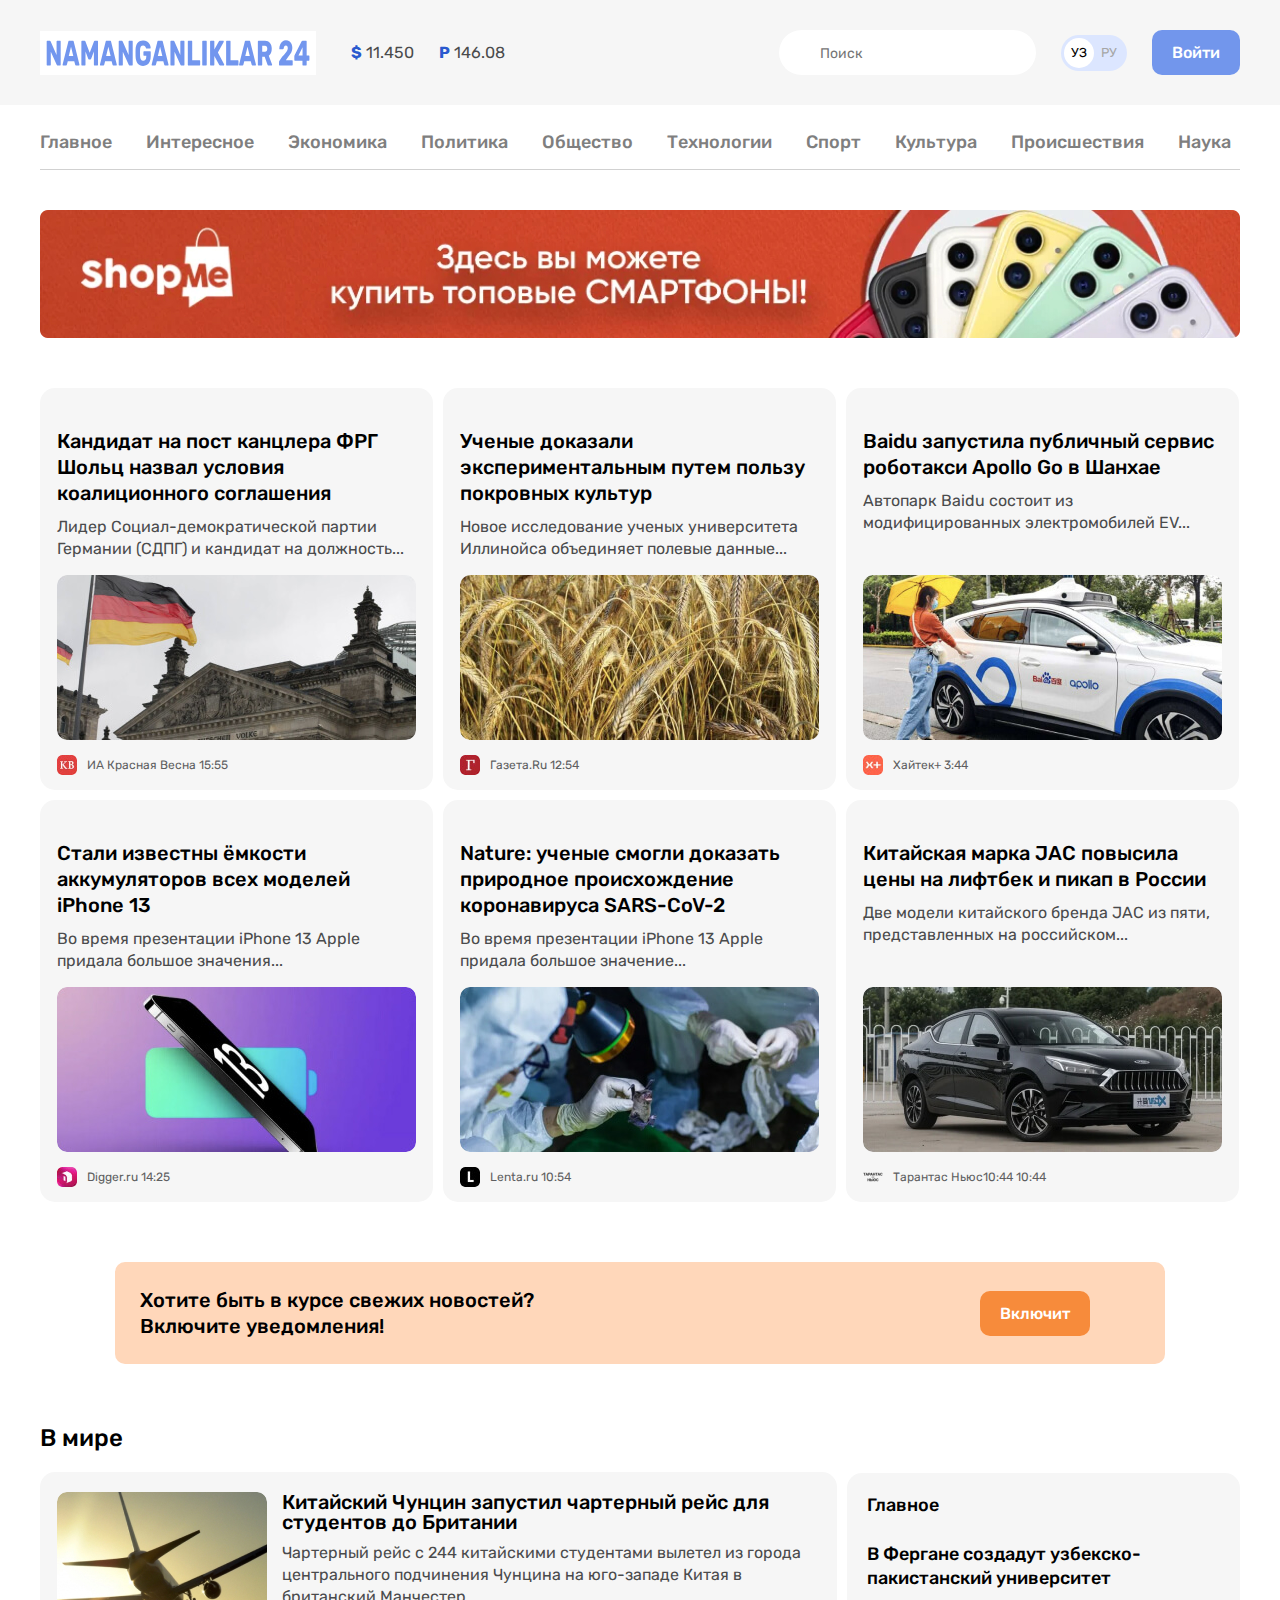
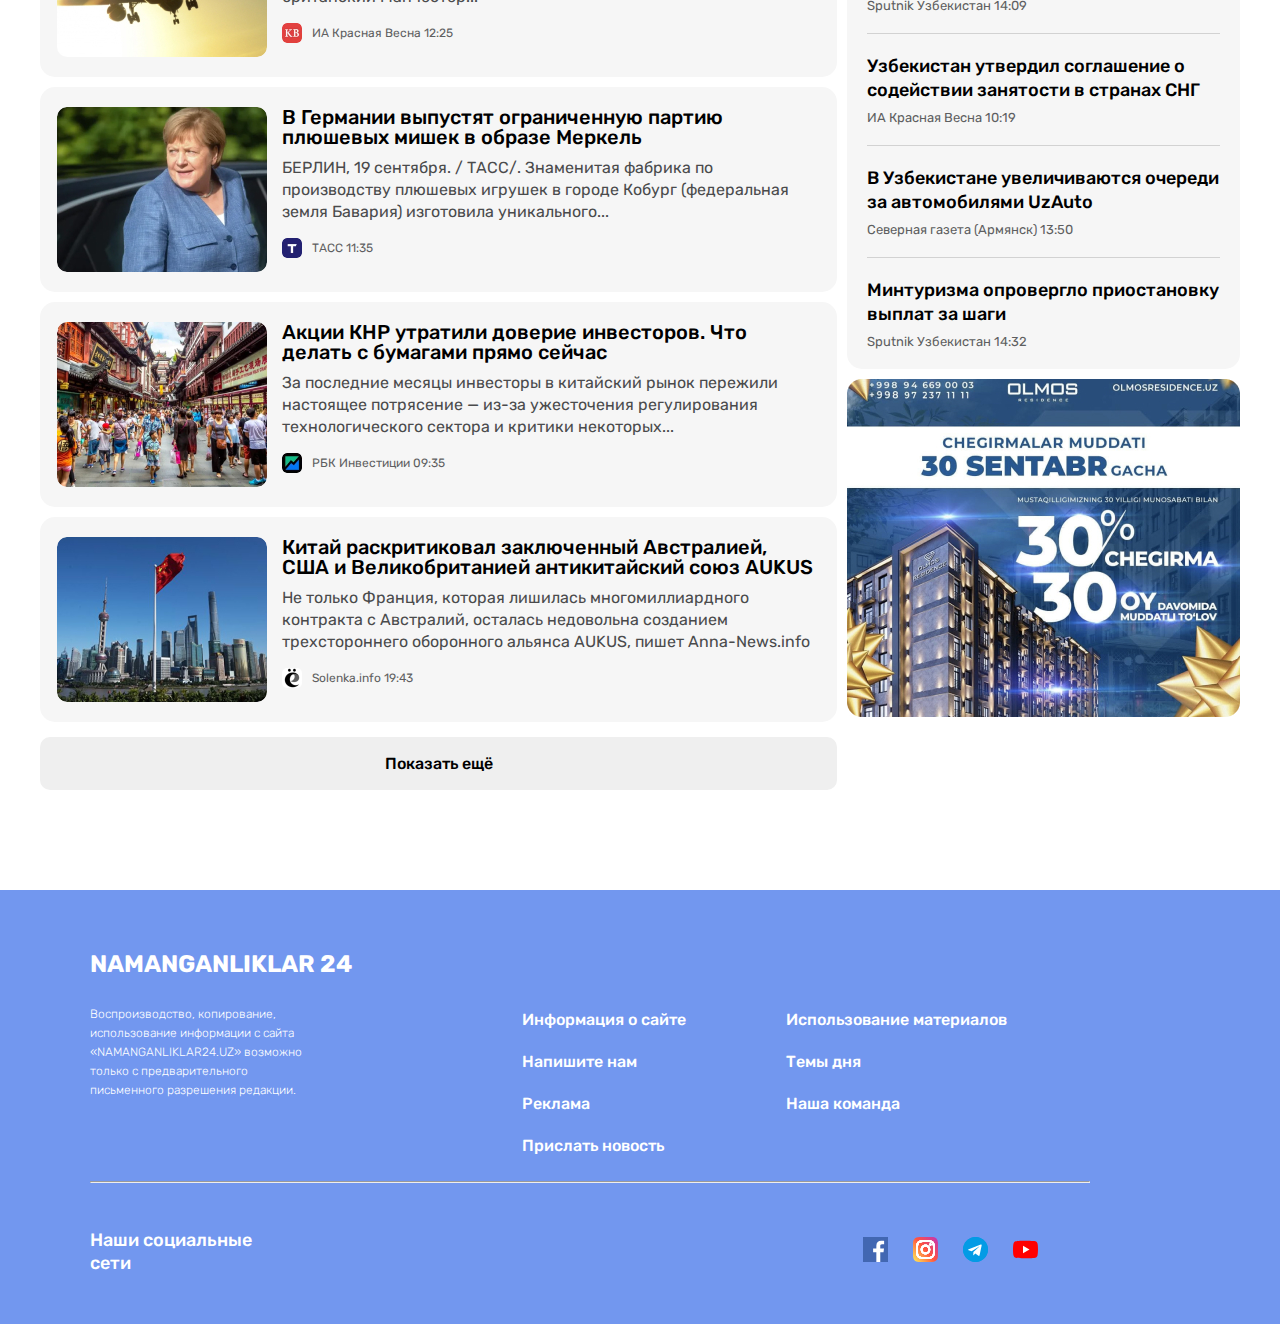
==== commit 7514c274: "tes add" ====
--- a/index.html
+++ b/index.html
@@ -431,7 +431,7 @@
    <div class="container">
 
    <div class="site-footer-container">
-    <h2 class="site-footer-top-heading">NAMANGANLIKLAR 24</h2>
+    <h2 class="site-footer-top-heading">NAMANGANLIKLAR 24 </h2>
     <div class="site-footer-top">
 
 
--- a/style.css
+++ b/style.css
@@ -82,9 +82,7 @@
 
 
 /* SITE-HEADE  */
-.site-header {
-
-}
+
 
 /* SITE-HEADER-TOP  */
 .site-header-top {
@@ -113,9 +111,6 @@
   opacity: 0.6;
 }
 
-
-.site-header-logo-img {
-}
 .currency-rates {
   display: flex;
   margin-right: auto;
@@ -132,8 +127,7 @@
   color: #2959CE;
 
 }
-.currency-rates-value {
-}
+
 
 /* GLOBAL-SEARCHBAR  */
 
@@ -517,8 +511,6 @@
   align-items: flex-start;
 
 }
-.site-footer-top-right {
-}
 .site-footer-top-heading {
   padding-top: 40px;
   margin-bottom:15px;
@@ -534,7 +526,7 @@
   height: 95px;
   margin-right: 203px;
   font-style: normal;
-  font-weight: 301;
+  font-weight: 302;
   font-size: 12px;
   line-height: 19px;
   color: #FFFFFF;
@@ -588,9 +580,6 @@
   list-style: none;
 }
 
-.site-footer-socials {
-
-}
 
 .site-footer-socials:not(:last-child){
   margin-right: 25px;
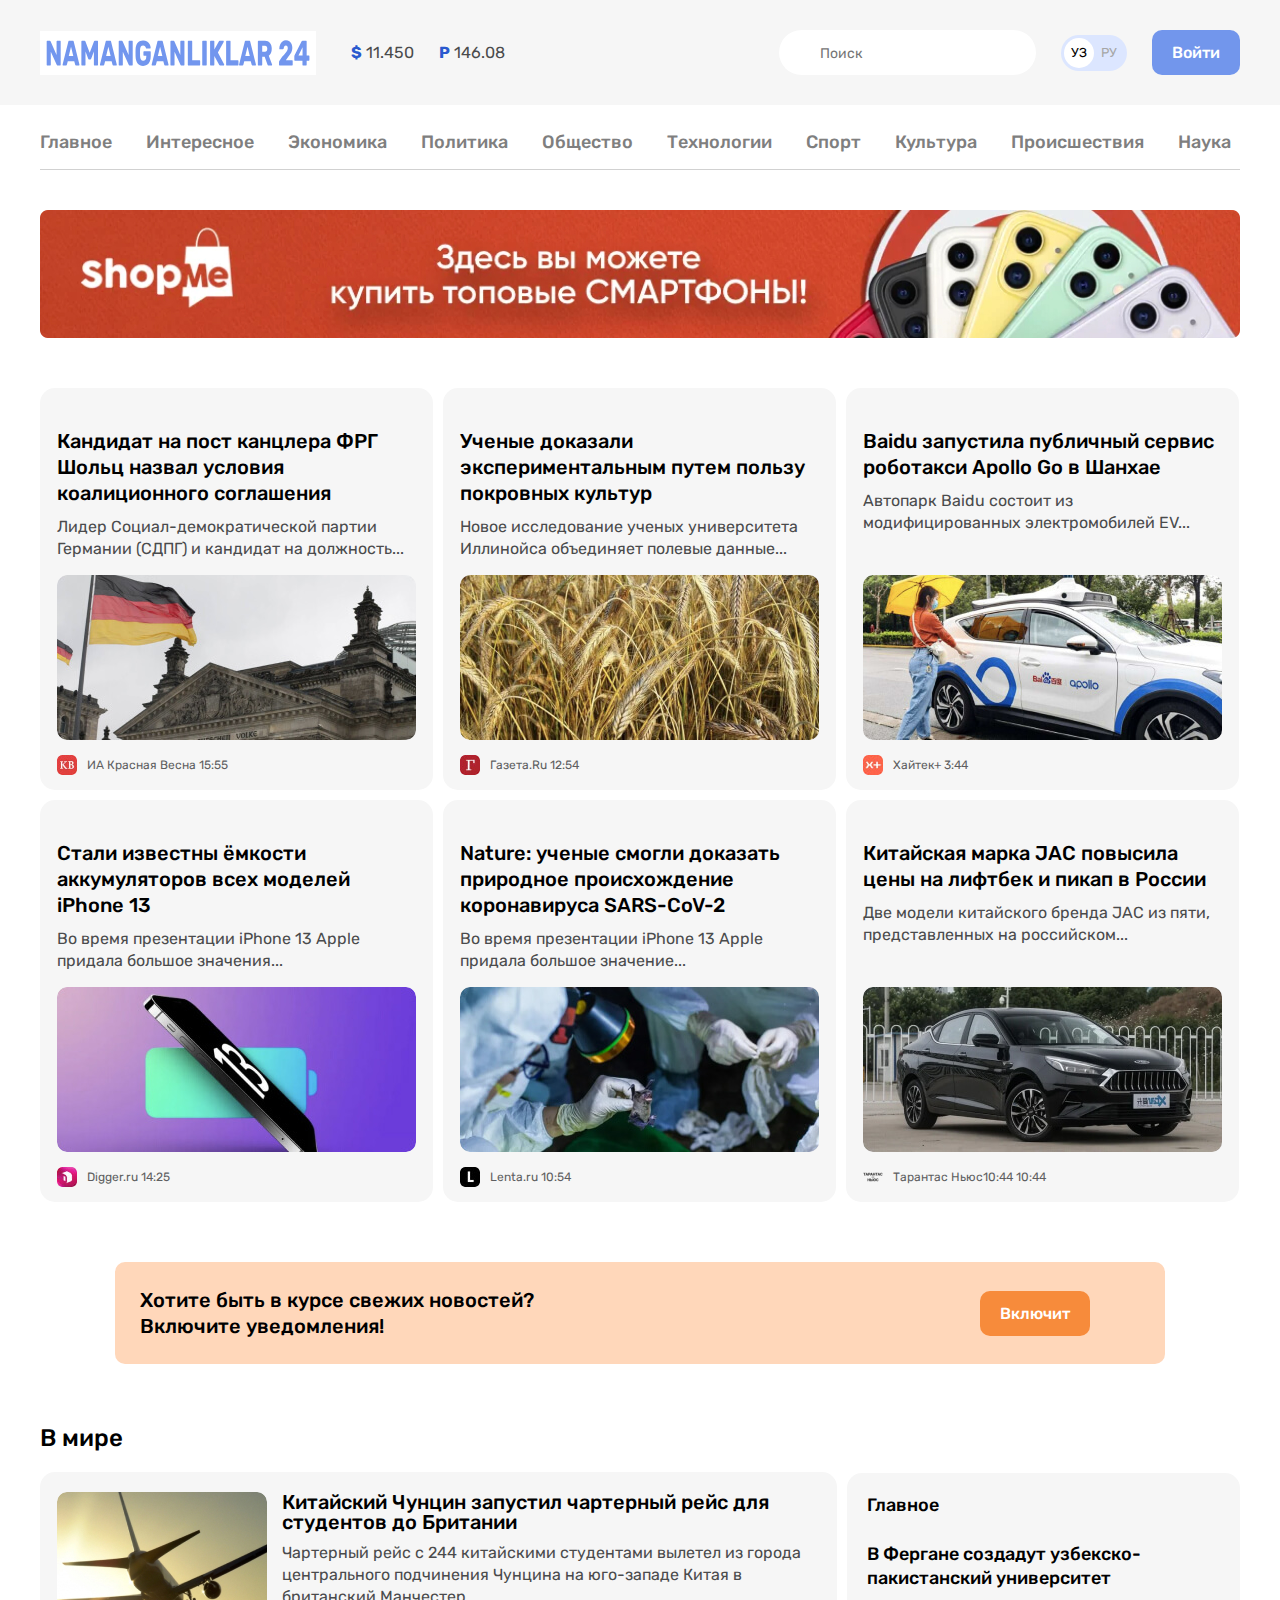
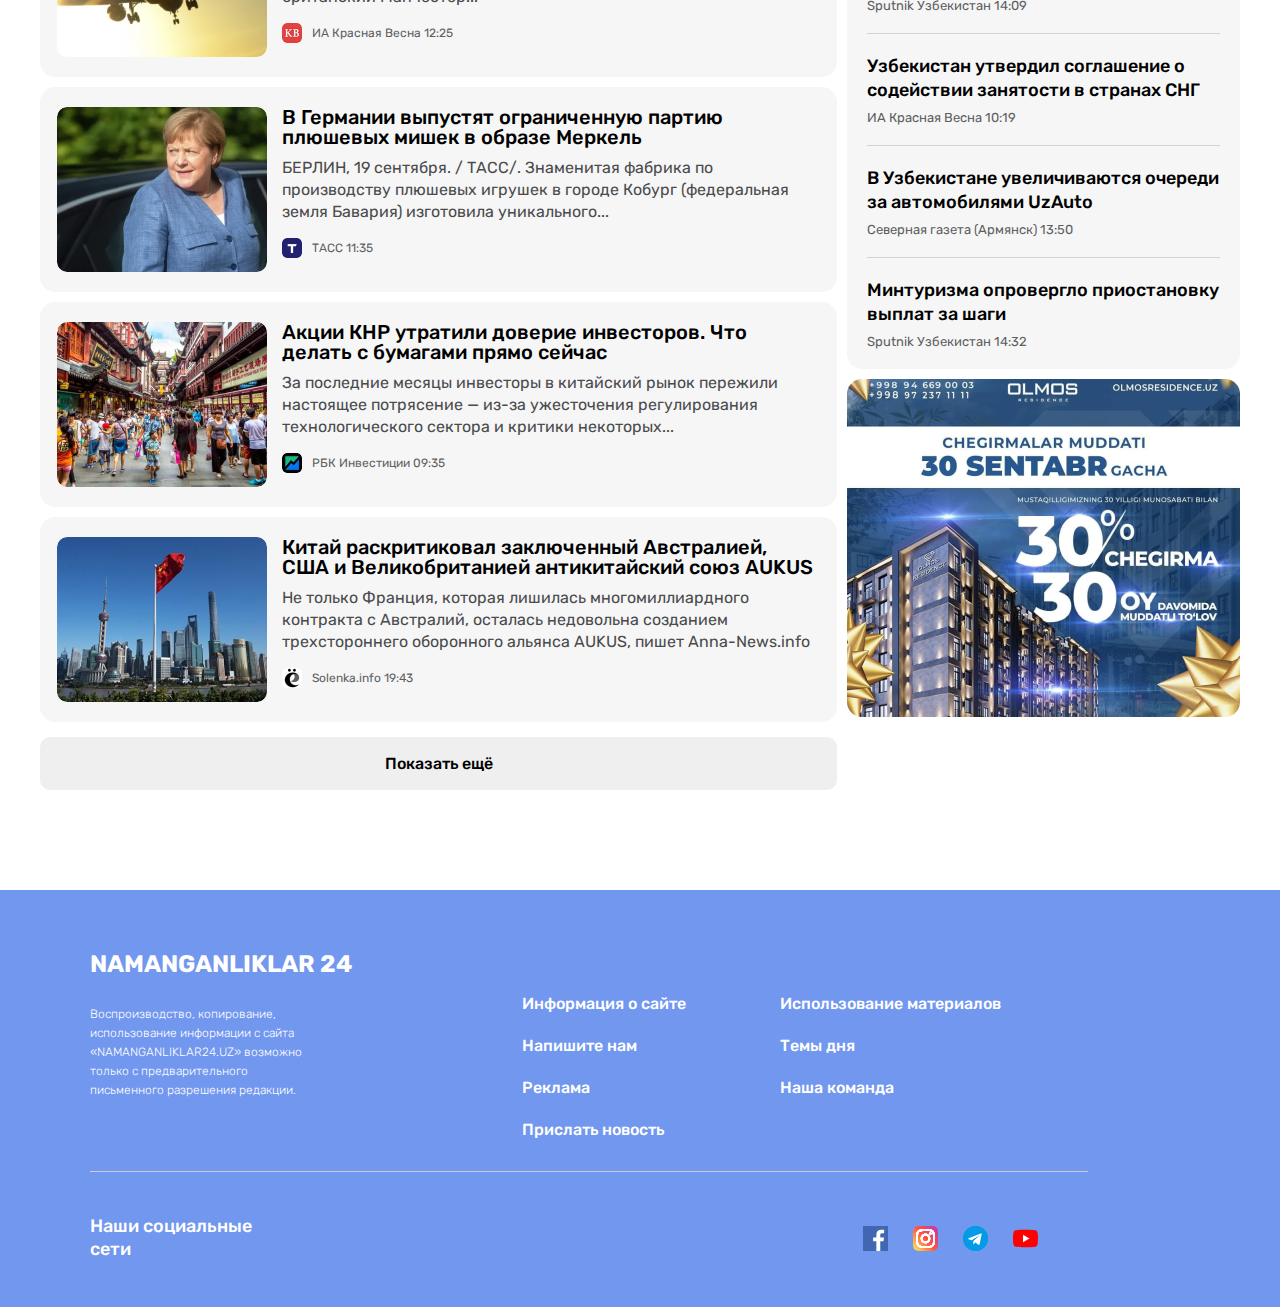
==== commit 7f590fbf: "adding some fixsing to site footer" ====
--- a/index.html
+++ b/index.html
@@ -402,6 +402,7 @@
            <span class="sidebar-news-card-source">Sputnik Узбекистан </span>
            <time datetime="2023-06-05T15:55" >14:32</time>
           </div>
+
          </li>
 
 
@@ -440,6 +441,7 @@
          </p>
       </div>
 
+     <div class="ul-wrapper">
       <ul class="site-footer-top-item-list">
         <li class="site-footer-top-item-right"><a class="site-footer-top-item-right-links" href="#">Информация о сайте</a></li>
         <li class="site-footer-top-item-right"><a class="site-footer-top-item-right-links" href="#">Напишите нам</a></li>
@@ -453,6 +455,7 @@
         <li class="site-footer-top-item-right"><a class="site-footer-top-item-right-links" href="#">Темы дня</a></li>
         <li class="site-footer-top-item-right"><a class="site-footer-top-item-right-links" href="#">Наша команда
         </a></li>
+     </div>
 
 
       </ul>
--- a/style.css
+++ b/style.css
@@ -43,7 +43,7 @@
 }
 
 .button:hover{
-  opacity:0.8;
+  opacity:0.9;
 }
 
 .button:active{
@@ -531,22 +531,32 @@
   line-height: 19px;
   color: #FFFFFF;
 }
+
+.ul-wrapper{
+  display: flex;
+  flex-grow: 1;
+
+}
 .site-footer-top-item-list{
+  width: 50%;
   display: inline-block;
   list-style: none;
-  height: auto;
-  padding: 0;
-}
-.site-footer-top-item-list:not(:last-child) {
-margin-right: 100px;
-
-}
+  margin: 0;
+  padding-left: 0;
+  padding-right: 24px;
+  font-weight: 500;
+}
+
 .site-footer-top-item-right:not(:last-child) {
   margin-bottom: 20px;
 }
+
+.site-footer-top-item-right:hover{
+  text-decoration: underline;
+  color: #fff;
+}
 .site-footer-top-item-right-links {
   font-style: normal;
-  font-weight: 500;
   font-size: 16px;
   line-height: 19px;
  text-decoration: none;
@@ -554,7 +564,10 @@
 }
 
 .break{
-  height:1px solid #CECECE;
+  height:1px ;
+  margin-top: 30px;
+  background-color: #cececc;
+  border: none;
   width: 998px;
 }
 
@@ -578,6 +591,7 @@
 .site-footer-bottom-socil-list {
   display: flex;
   list-style: none;
+
 }
 
 
@@ -585,12 +599,16 @@
   margin-right: 25px;
 }
 .site-footer-social-links {
+  display: flex;
   text-decoration: none;
+
 }
 
 .socials-img{
   width: 25px;
   height: 25px;
+  flex-shrink: 0;
+  object-fit: contain;
 }
 
 .socials-img:hover{
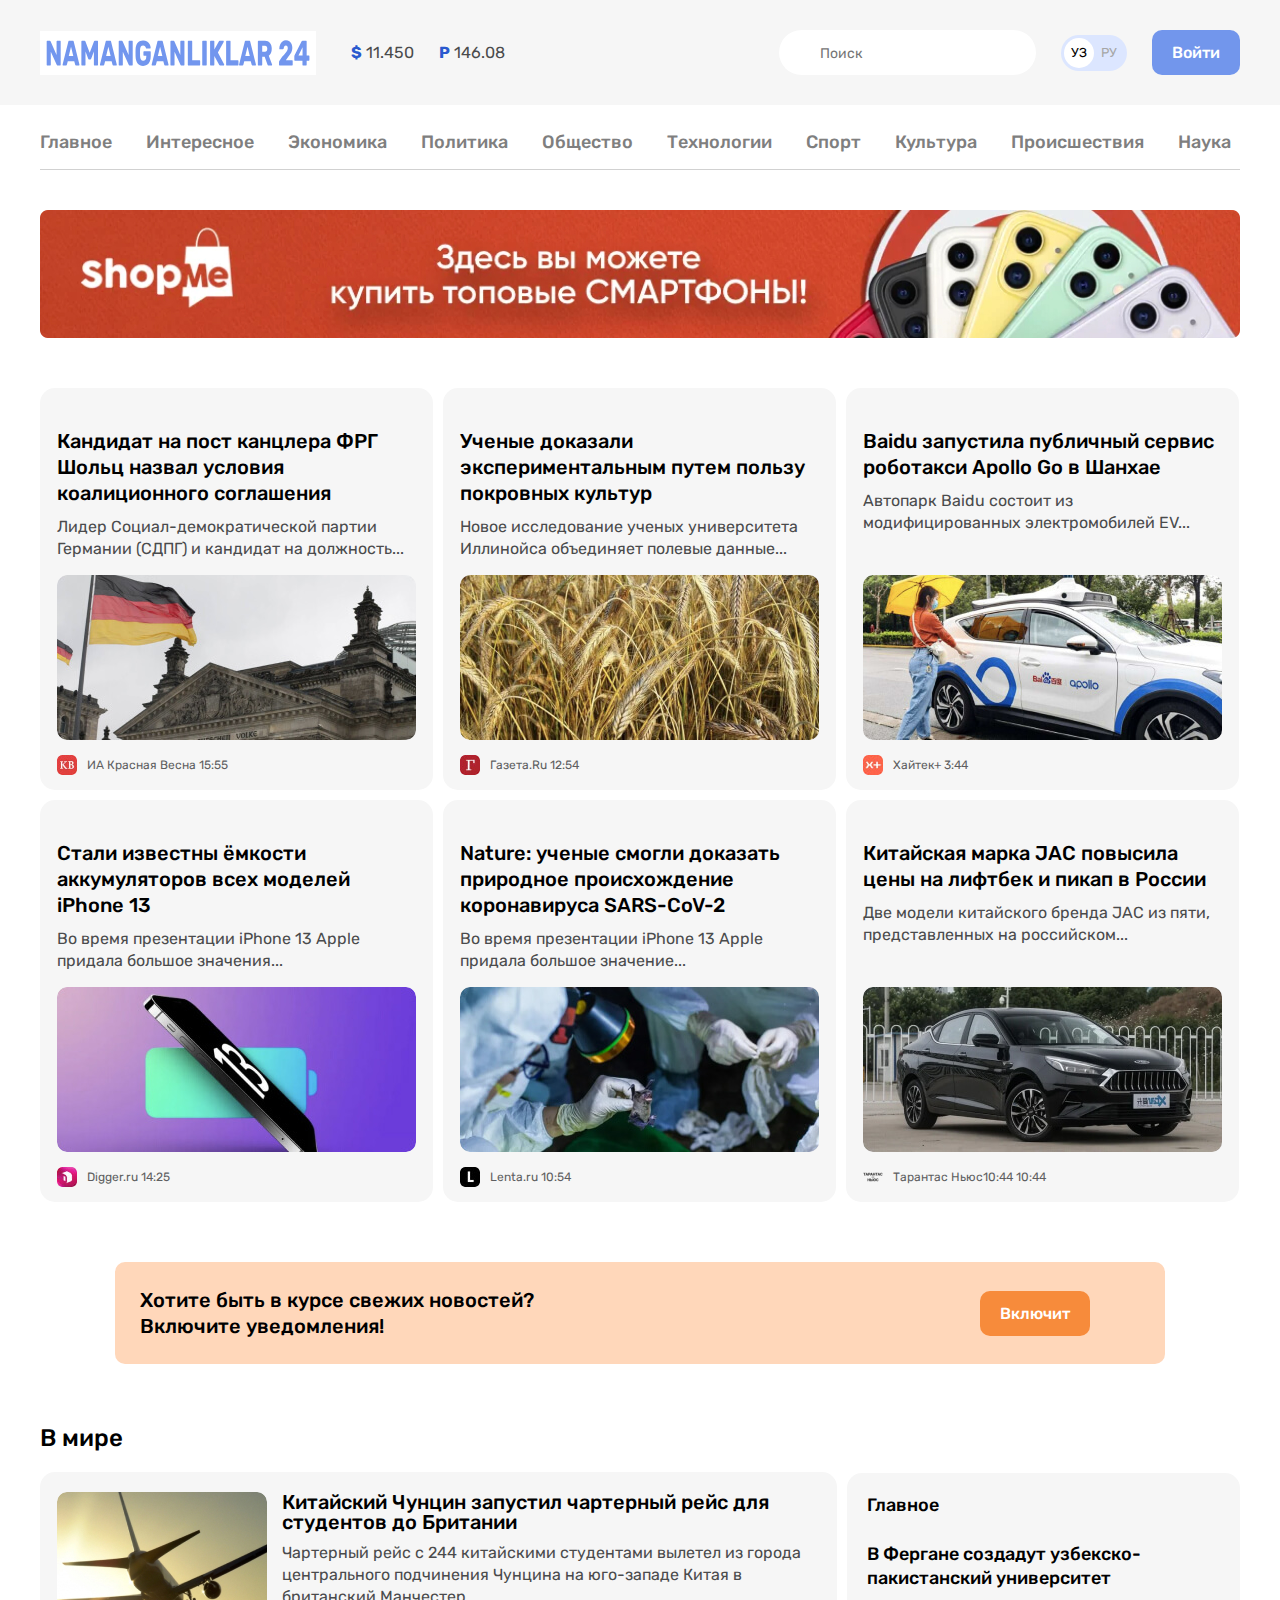
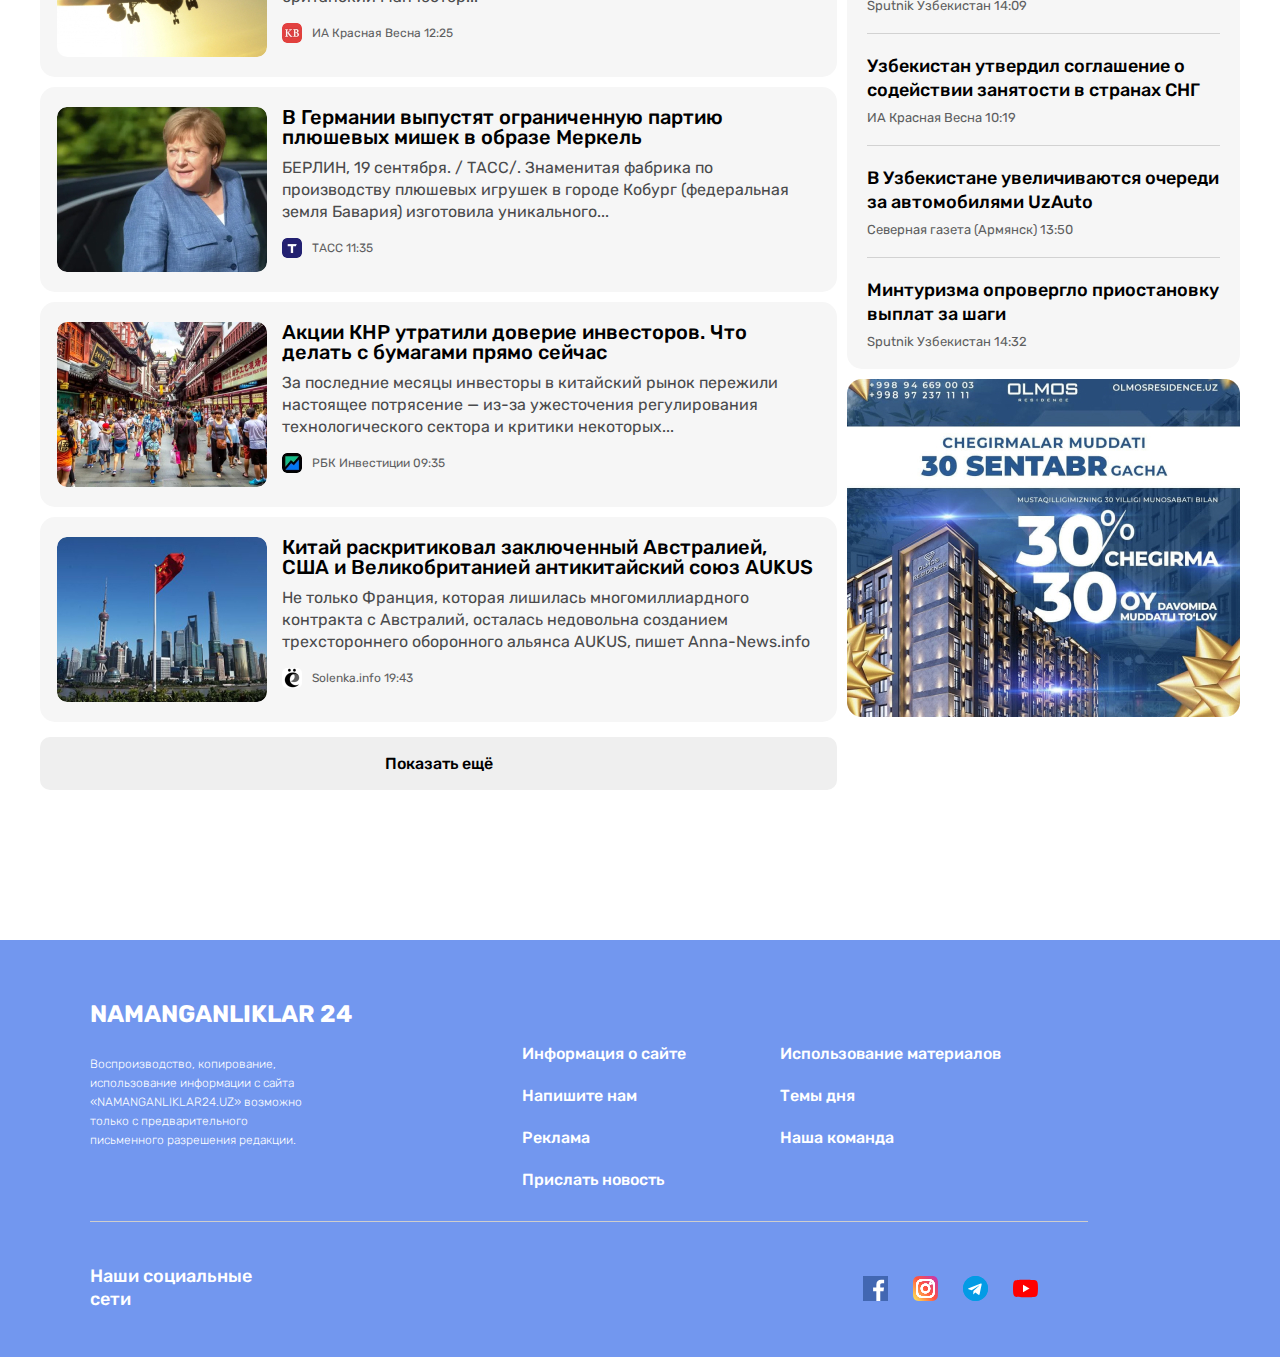
==== commit bd070173: "add news-list page" ====
--- a/index.html
+++ b/index.html
@@ -64,16 +64,16 @@
       <!-- SITE-NAV  -->
       <nav class="sitenav">
         <ul class="sitenav-list">
-          <li class="sitenav-item"><a class="sitenav-link" href="#" >Главное</a></li>
-          <li class="sitenav-item"><a class="sitenav-link" href="#" >Интересное</a></li>
-          <li class="sitenav-item"><a class="sitenav-link" href="#" >Экономика</a></li>
-          <li class="sitenav-item"><a class="sitenav-link" href="#" >Политика</a></li>
-          <li class="sitenav-item"><a class="sitenav-link" href="#" >Общество</a></li>
-          <li class="sitenav-item"><a class="sitenav-link" href="#" >Технологии</a></li>
-          <li class="sitenav-item"><a class="sitenav-link" href="#" >Спорт</a></li>
-          <li class="sitenav-item"><a class="sitenav-link" href="#" >Культура</a></li>
-          <li class="sitenav-item"><a class="sitenav-link" href="#" >Происшествия</a></li>
-          <li class="sitenav-item"><a class="sitenav-link" href="#" >Наука</a></li>
+          <li class="sitenav-item"><a class="sitenav-link" href="index.html" >Главное</a></li>
+          <li class="sitenav-item"><a class="sitenav-link" href="news-list.html" >Интересное</a></li>
+          <li class="sitenav-item"><a class="sitenav-link" href="news-list.html" >Экономика</a></li>
+          <li class="sitenav-item"><a class="sitenav-link" href="news-list.html" >Политика</a></li>
+          <li class="sitenav-item"><a class="sitenav-link" href="news-list.html" >Общество</a></li>
+          <li class="sitenav-item"><a class="sitenav-link" href="news-list.html" >Технологии</a></li>
+          <li class="sitenav-item"><a class="sitenav-link" href="news-list.html" >Спорт</a></li>
+          <li class="sitenav-item"><a class="sitenav-link" href="news-list.html" >Культура</a></li>
+          <li class="sitenav-item"><a class="sitenav-link" href="news-list.html" >Происшествия</a></li>
+          <li class="sitenav-item"><a class="sitenav-link" href="news-list.html" >Наука</a></li>
         </ul>
       </nav>
 <!-- site-header-banner  -->
--- a/style.css
+++ b/style.css
@@ -185,8 +185,12 @@
 font-weight: 500;
 padding-top: 12px;
 padding-bottom: 12px;
-margin-bottom: 40px;
-
+
+
+}
+
+.sitenav:not(:last-child){
+  margin-bottom: 40px;
 }
 .sitenav-list {
   display: flex;
@@ -497,6 +501,7 @@
 /* SITE-FOOTER  */
 .site-footer {
   background-color: #7297EF;
+  margin-top: 50px;
 }
 
 .site-footer-container{
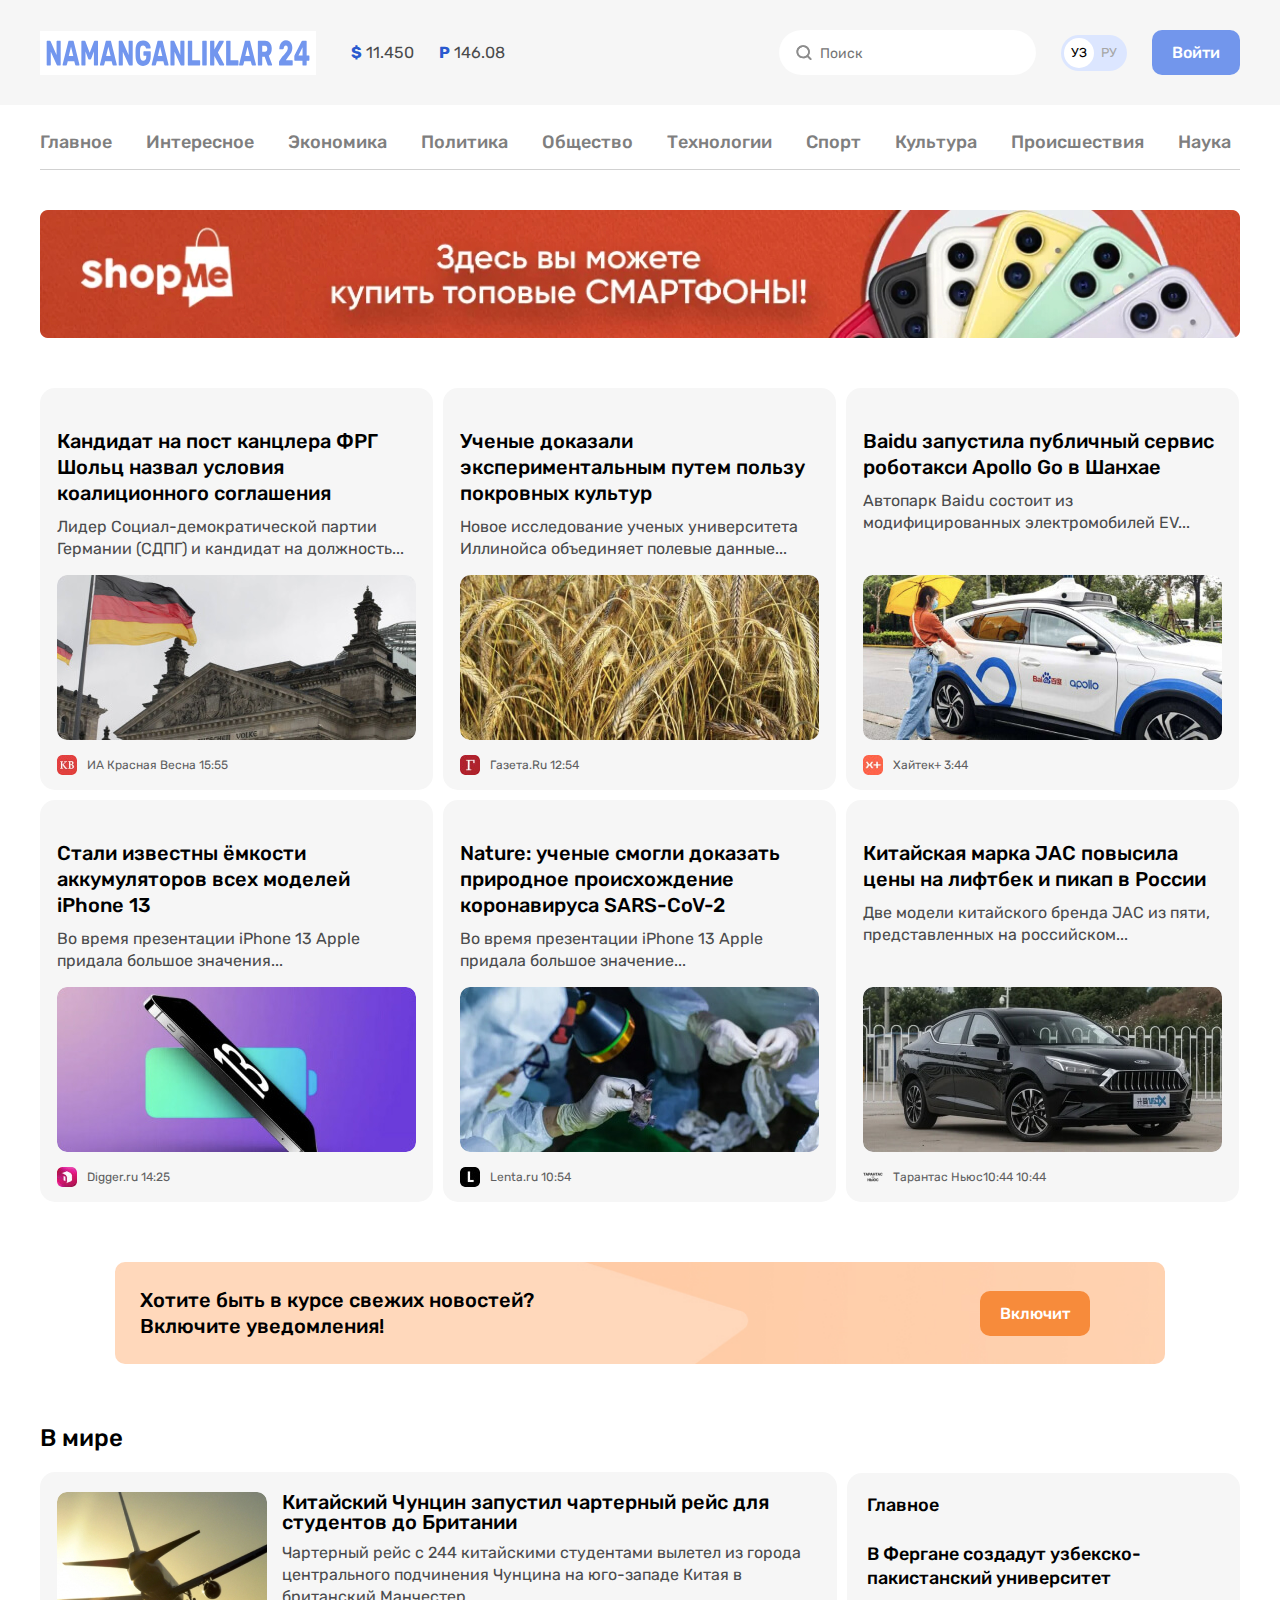
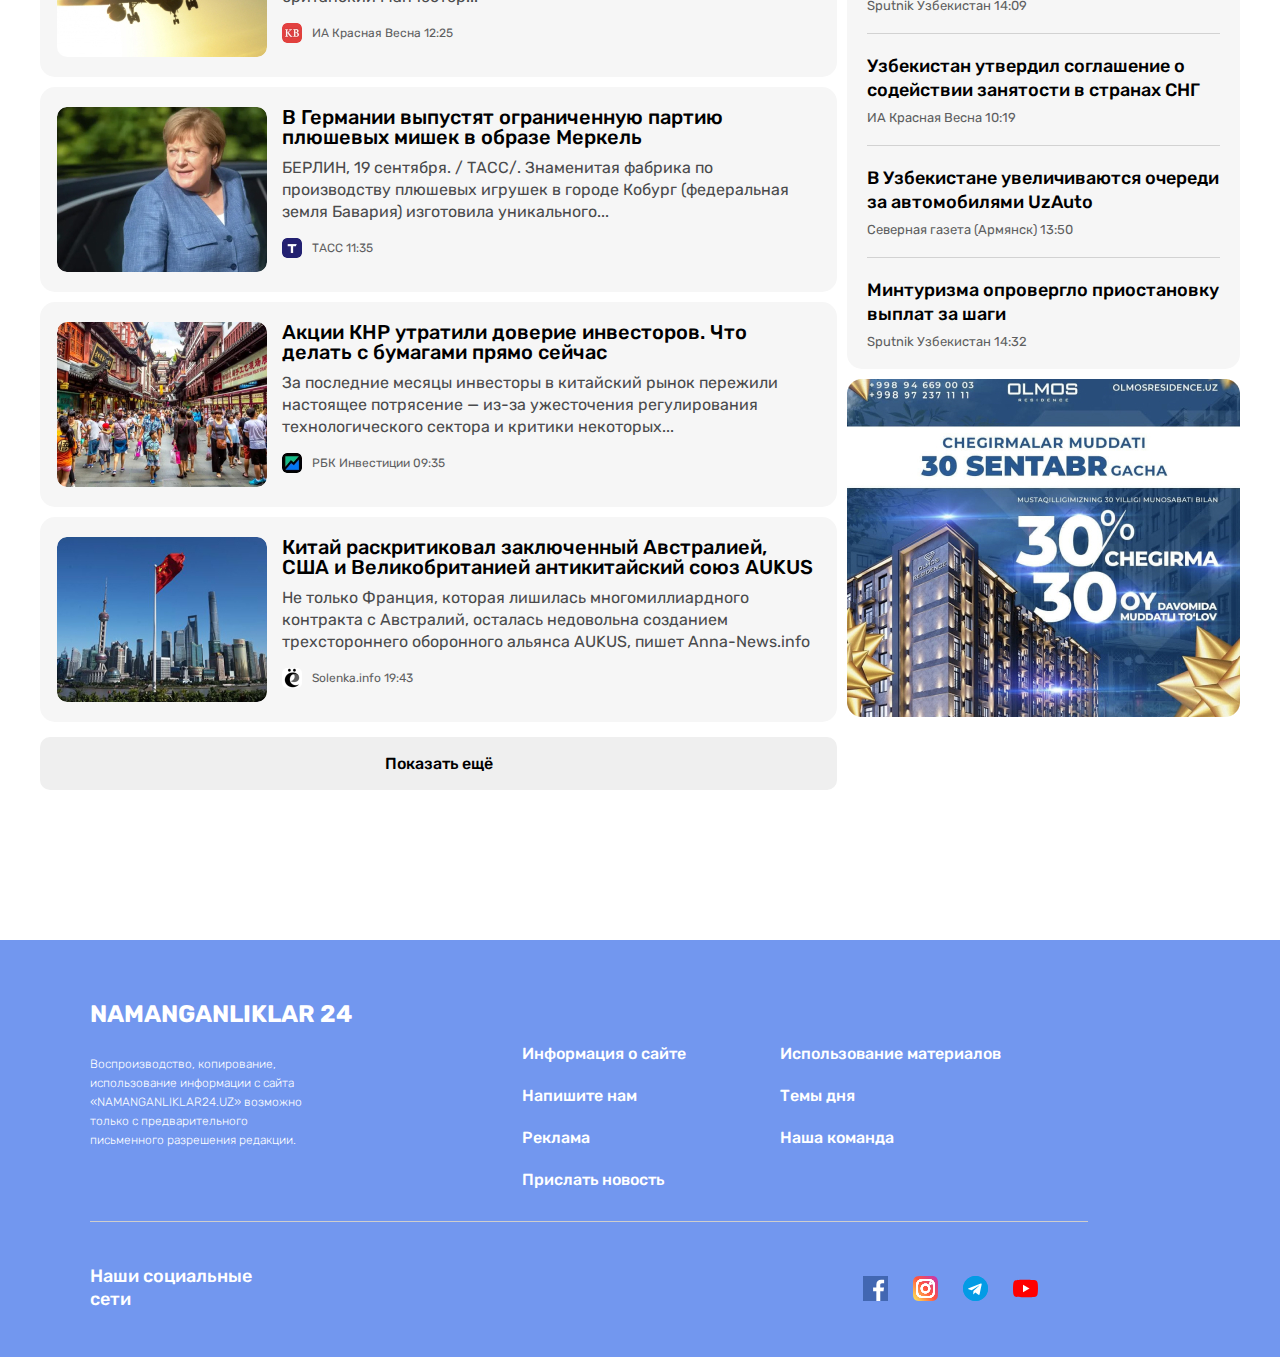
==== commit a9b243a7: "add bg image to search bar and notiication bar" ====
--- a/index.html
+++ b/index.html
@@ -444,7 +444,7 @@
      <div class="ul-wrapper">
       <ul class="site-footer-top-item-list">
         <li class="site-footer-top-item-right"><a class="site-footer-top-item-right-links" href="#">Информация о сайте</a></li>
-        <li class="site-footer-top-item-right"><a class="site-footer-top-item-right-links" href="#">Напишите нам</a></li>
+        <li class="site-footer-top-item-right"><a class="site-footer-top-item-right-links" href="contact.html">Напишите нам</a></li>
         <li class="site-footer-top-item-right"><a class="site-footer-top-item-right-links" href="#">Реклама</a></li>
         <li class="site-footer-top-item-right"><a class="site-footer-top-item-right-links" href="#">Прислать новость</a></li>
 
--- a/style.css
+++ b/style.css
@@ -140,12 +140,16 @@
 {
   border: 0;
   border-radius: 60px;
-font-size: 14px;
-line-height: normal;
-padding-top: 15px;
-padding-bottom: 13px;
-padding-left: 41px;
-padding-right: 20px;
+  font-size: 14px;
+  line-height: normal;
+  padding-top: 15px;
+  padding-bottom: 13px;
+  padding-left: 41px;
+  padding-right: 20px;
+  background-image: url(./img/search.svg);
+  background-repeat:no-repeat;
+  background-position: 15px center;
+  background-size: 20px;
 }
 
 /* LANGUAGE-TOGGLE  */
@@ -191,6 +195,7 @@
 
 .sitenav:not(:last-child){
   margin-bottom: 40px;
+
 }
 .sitenav-list {
   display: flex;
@@ -306,6 +311,8 @@
   color: #5E5F61;
 
 }
+
+/* CTA  */
 .notification-cta {
   display: flex;
   align-items: center;
@@ -314,6 +321,10 @@
   border-radius: 10px;
   padding: 25px 75px 25px 25px;
   background-color: #ffd7ba;
+  background-image: url(./img/Group\ 35\ 1.jpg);
+  background-repeat: no-repeat;
+  background-size: cover;
+  background-position: center center;
 }
 .notification-cta-text {
   font-size:20px;
@@ -623,4 +634,100 @@
 
 .socials-img:active{
   opacity: 0.6;
+}
+
+
+/* CONTACT PAGE  */
+
+.contact-page-content{
+  display: flex;
+}
+
+.contact-page-heading{
+  margin-top: 0;
+  font-size: 24px;
+  line-height: 29px;
+  font-weight: 500;
+  color: #000;
+  margin-bottom: 20px;
+}
+
+.contact-page-form{
+  display: flex;
+  width: 696px;
+  flex-direction: column;
+}
+
+/* FORM  */
+
+.form-field{
+  display: block;
+  width: 100%;
+  padding: 18px 20px;
+  border: 1px solid rgb(0, 0, 0, 0.2);
+  border-radius: 10px ;
+}
+
+.form-groups-wrapper{
+display: flex;
+justify-content:space-between;
+}
+.form-groups-wrapper:not(:last-child){
+  margin-bottom: 10px;
+}
+.form-groups-wrapper .form-group{
+  margin-bottom:0;
+  width: calc(50% - 5px);
+}
+
+.form-field-textarea{
+  min-height: 180px;
+  resize: vertical;
+}
+
+.form-group:not(:last-child){
+  margin-bottom: 10px;
+}
+
+.contact-page-bottom{
+  margin-top: 20px;
+  align-self: flex-end;
+}
+
+/* DEFINITIONS-CARD  */
+.contcat-page-definitions-card {
+
+}
+.definitions-card {
+  padding: 20px 25px;
+  border-radius: 10px;
+  display: block;
+  width: 100%;
+background-color: #f6f6f6;
+color: #000;
+margin: 0;
+}
+.definitions-card-item {
+  padding-top: 20px;
+  padding-bottom: 20px;
+}
+
+.definitions-card-item:not(:last-child){
+border-bottom: 1px solid #d2d2d2;
+}
+.definitions-card-title {
+  font-weight: 500;
+  margin-bottom: 7px;
+  font-size: 20px;
+  font-weight: 24px;
+}
+.definitions-card-value {
+  margin: 0;
+  font-size: 16px;
+  line-height: 19px;
+}
+
+.contcat-page-info{
+  width: 494px;
+  margin-left: 10px;
 }